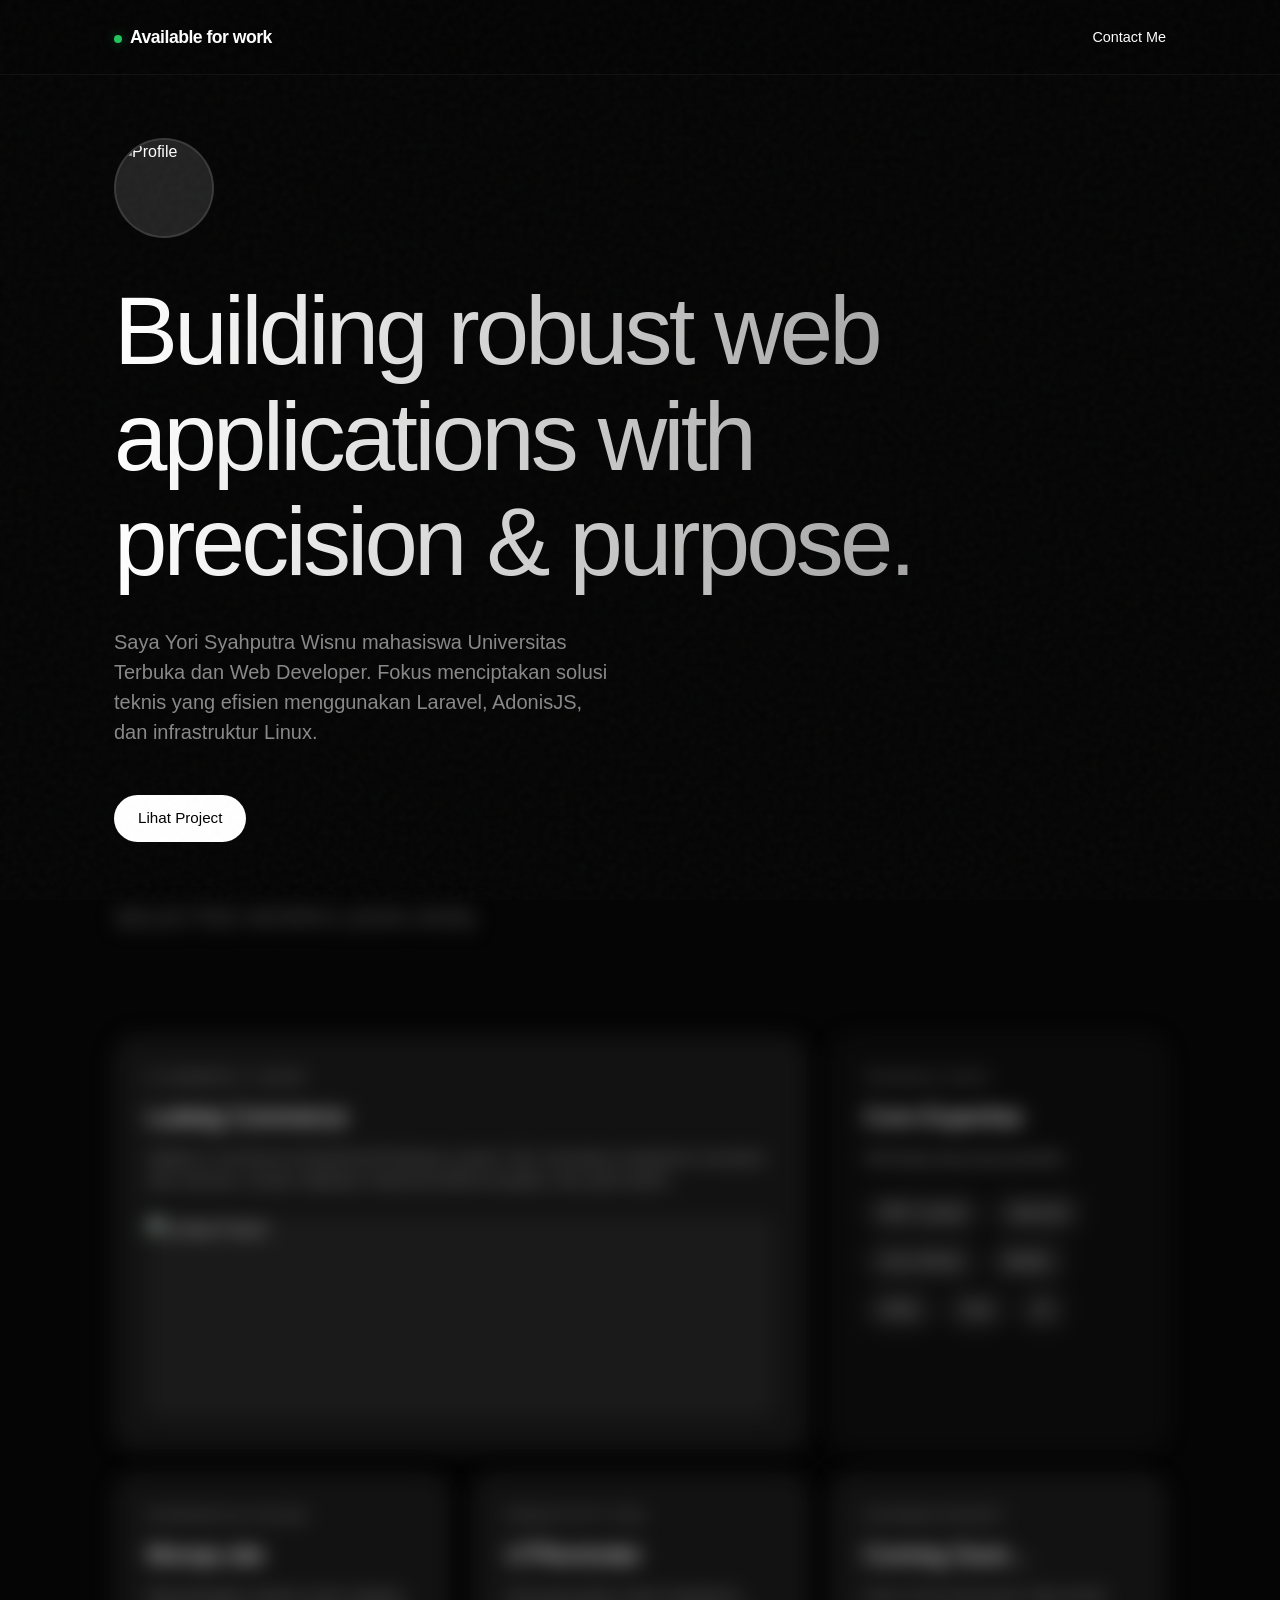
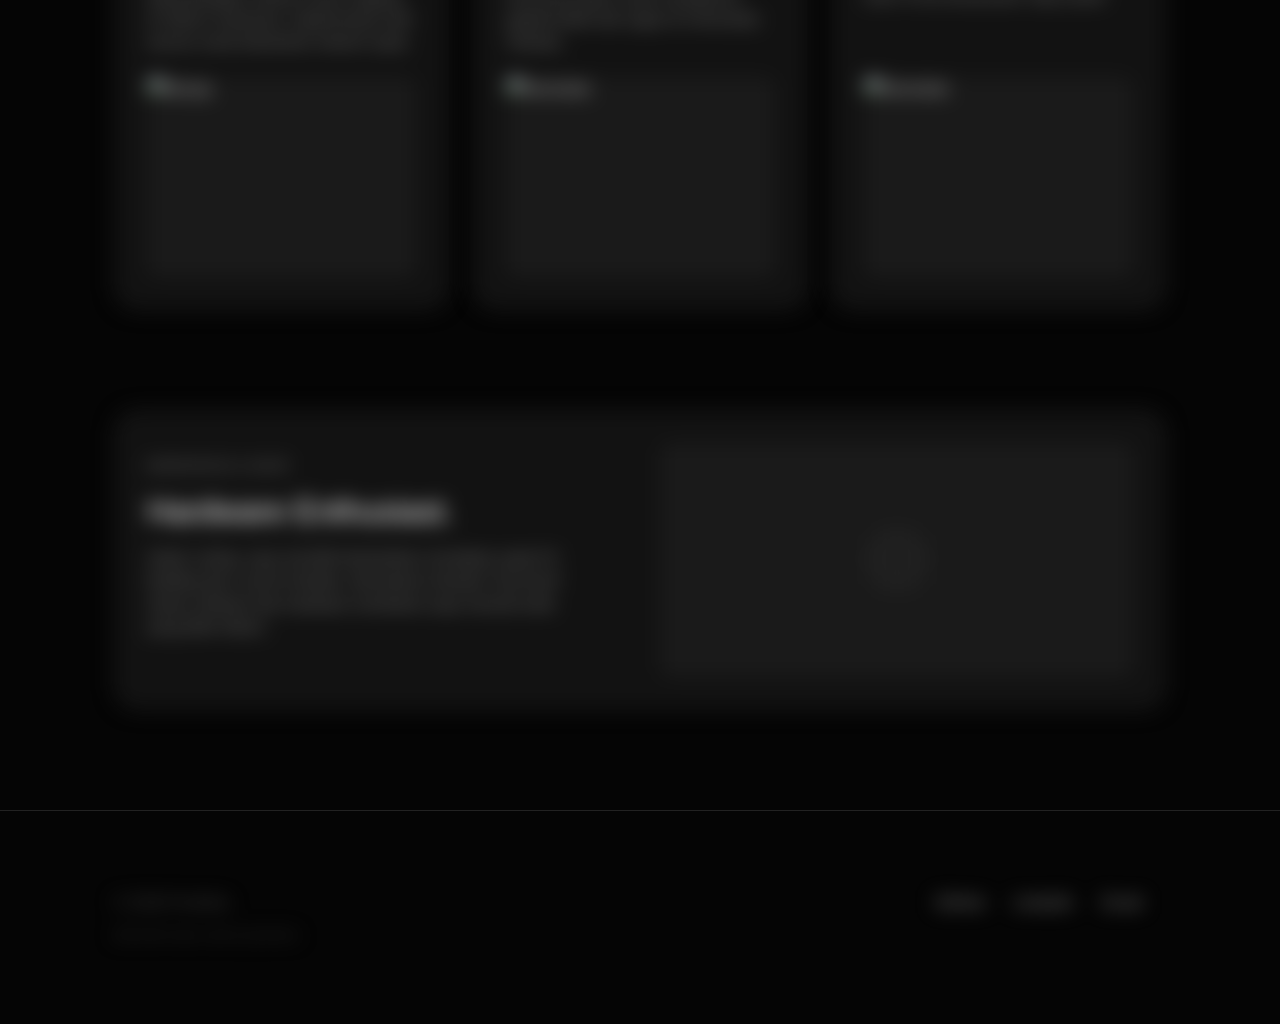
==== index.html @ 737a0b62 "V.1.0.5" ====
<!DOCTYPE html>
<html lang="id">
<head>
    <meta charset="UTF-8">
    <meta name="viewport" content="width=device-width, initial-scale=1.0">
    <title>Portfolio | Web Developer</title>
    <link rel="stylesheet" href="./css/ac.css">
    <link rel="stylesheet" href="./css/cmpn.css">
    <link rel="stylesheet" href="./css/cvr.css">
    <link rel="stylesheet" href="./css/section.css">
    <link rel="stylesheet" href="./css/utility.css">
    
</head>
<body>

    <div class="noise-overlay"></div>

    <nav>
        <div class="container nav-inner">
            <div class="logo">
                <span class="status-dot"></span>Available for work
            </div>
            <div>
                <a href="mailto:email@anda.com" style="color: #fff; text-decoration: none; font-size: 0.9rem;">Contact Me</a>
            </div>
        </div>
    </nav>

    <main class="container">

        <section class="hero">
            <div class="profile-container reveal-element">
                <div class="profile-img">
                    <img src="https://ui-avatars.com/api/?name=User&background=333&color=fff" alt="Profile">
                </div>
            </div>

            <h1 class="reveal-element" style="transition-delay: 0.1s;">
                Building robust web<br>
                applications with<br>
                precision & purpose.
            </h1>

            <p class="hero-desc reveal-element" style="transition-delay: 0.2s;">
                Saya Yori Syahputra Wisnu mahasiswa Universitas Terbuka dan Web Developer. 
                Fokus menciptakan solusi teknis yang efisien menggunakan Laravel, AdonisJS, 
                dan infrastruktur Linux.
            </p>

            <div class="reveal-element" style="transition-delay: 0.3s;">
                <a href="#projects" class="btn">Lihat Project</a>
            </div>
        </section>

        <section id="projects">
            <h2 class="reveal-element" style="margin-bottom: 40px; font-weight: 400; color: #555;">SELECTED WORKS (2025-2026)</h2>
            
            <div class="bento-grid">
                
                <div class="bento-item span-8 reveal-element">
                    <div>
                        <span class="project-tag">E-Commerce / UjiKom</span>
                        <h3 class="project-title">Ludwig Commerce</h3>
                        <p class="project-desc">
                            Aplikasi e-commerce komprehensif berbasis Laravel. 
                            Fitur mencakup manajemen inventaris stok real-time, 
                            struktur database relasional (ERD) kompleks, dan panel admin.
                        </p>
                    </div>
                    <div class="project-visual">
                        <img src="https://placehold.co/800x400/111/444?text=Ludwig+UI" alt="Ludwig Project">
                    </div>
                </div>

                <div class="bento-item span-4 reveal-element" style="background: #0a0a0a;">
                    <div>
                        <span class="project-tag">Technical Stack</span>
                        <h3 class="project-title">Core Expertise</h3>
                        <p class="project-desc">Teknologi yang saya gunakan.</p>
                        <div class="skill-list">
                            <span class="skill-pill">PHP / Laravel</span>
                            <span class="skill-pill">AdonisJS</span>
                            <span class="skill-pill">Linux Ubuntu</span>
                            <span class="skill-pill">MySQL</span>
                            <span class="skill-pill">HTML</span>
                            <span class="skill-pill">CSS</span>
                            <span class="skill-pill">JS</span>
                            
                        </div>
                    </div>
                </div>

                <div class="bento-item span-4 reveal-element">
                    <div>
                        <span class="project-tag">Internship @ Telkom</span>
                        <h3 class="project-title">Monqe.site</h3>
                        <p class="project-desc">
                            Dikembangkan selama masa magang di Telkom Indonesia. 
                            Implementasi web service untuk kebutuhan industri nyata.
                        </p>
                    </div>
                    <div class="project-visual">
                        <img src="https://placehold.co/600x400/111/444?text=Monqe+Site" alt="Monqe">
                    </div>
                </div>

                <div class="bento-item span-4 reveal-element">
                    <div>
                        <span class="project-tag">Productivity Tool</span>
                        <h3 class="project-title">UTReminder</h3>
                        <p class="project-desc">
                            Personal project untuk manajemen jadwal kuliah dan tugas 
                            di Universitas Terbuka.
                        </p>
                    </div>
                    <div class="project-visual">
                        <img src="https://placehold.co/600x400/111/444?text=UT+Reminder" alt="Reminder">
                    </div>
                </div>

                <div class="bento-item span-4 reveal-element">
                    <div>
                        <span class="project-tag">Upcoming Project</span>
                        <h3 class="project-title">Coming Soon...</h3>
                        <p class="project-desc">
                            Soon To be announced. Stay tuned!
                        </p>
                      
                    </div>
                    <div class="project-visual">
                        <img src="https://placehold.co/600x400/111/444?text=NEXT+PROJECT" alt="Reminder">
                    </div>
                </div>

            </div>
        </section>

        <section style="margin-bottom: 100px;">
            <div class="bento-grid">
                <div class="bento-item span-12 reveal-element" style="flex-direction: row; align-items: center; gap: 40px; min-height: 300px;">
                    <div style="flex: 1;">
                        <span class="project-tag">Workspace & Gear</span>
                        <h3 class="project-title" style="font-size: 2rem;">Hardware Enthusiast.</h3>
                        <p class="project-desc" style="max-width: 90%;">
                            Selain coding, saya memiliki ketertarikan mendalam pada PC Building dan Local AI Models. 
                            Memahami interaksi *low-level* antara software dan hardware membantu saya menulis kode yang lebih efisien.
                        </p>
                    </div>
                    <div style="flex: 1; height: 100%; min-height: 200px; border-radius: 12px; background: #1a1a1a; display: flex; align-items: center; justify-content: center; color: #333;">
                        <svg width="64" height="64" viewBox="0 0 24 24" fill="none" stroke="currentColor" stroke-width="1" stroke-linecap="round" stroke-linejoin="round"><rect x="4" y="4" width="16" height="16" rx="2" ry="2"></rect><rect x="9" y="9" width="6" height="6"></rect><line x1="9" y1="1" x2="9" y2="4"></line><line x1="15" y1="1" x2="15" y2="4"></line><line x1="9" y1="20" x2="9" y2="23"></line><line x1="15" y1="20" x2="15" y2="23"></line><line x1="20" y1="9" x2="23" y2="9"></line><line x1="20" y1="14" x2="23" y2="14"></line><line x1="1" y1="9" x2="4" y2="9"></line><line x1="1" y1="14" x2="4" y2="14"></line></svg>
                    </div>
                </div>
            </div>
        </section>

    </main>

    <footer>
        <div class="container footer-inner reveal-element">
            <div>
                <p style="color: #444; margin-bottom: 10px;">&copy; 2026 Portfolio.</p>
                <p style="font-size: 0.8rem; color: #333;">Built with clean code & precision.</p>
            </div>
            <div>
                <a href="#" class="footer-link">GitHub</a>
                <a href="#" class="footer-link">LinkedIn</a>
                <a href="#" class="footer-link">Email</a>
            </div>
        </div>
    </footer>

    <script src="./js/brng.js"></script>
</body>
</html>
---- css/ac.css ----
.reveal-element {
            opacity: 0;
            transform: translateY(40px) scale(0.98);
            filter: blur(10px);
            transition: opacity 1.2s var(--ease-premium), 
                        transform 1.2s var(--ease-premium), 
                        filter 1.2s var(--ease-premium);
            will-change: opacity, transform, filter;
        }

        /* State aktif: Muncul */
        .reveal-element.in-view {
            opacity: 1;
            transform: translateY(0) scale(1);
            filter: blur(0);
        }
---- css/cmpn.css ----
/* Navbar */
        nav {
            position: fixed;
            top: 0;
            width: 100%;
            padding: 24px 0;
            z-index: 100;
            background: rgba(5, 5, 5, 0.7);
            backdrop-filter: blur(12px);
            border-bottom: 1px solid rgba(255,255,255,0.05);
        }
        .nav-inner {
            display: flex;
            justify-content: space-between;
            align-items: center;
        }
        .logo {
            font-weight: 700;
            letter-spacing: -0.5px;
            font-size: 1.1rem;
        }
        .status-dot {
            display: inline-block;
            width: 8px;
            height: 8px;
            background-color: #22c55e;
            border-radius: 50%;
            margin-right: 8px;
            box-shadow: 0 0 12px rgba(34, 197, 94, 0.4);
        }

        /* Buttons */
        .btn {
            display: inline-flex;
            align-items: center;
            padding: 12px 24px;
            border-radius: 100px;
            background: #fff;
            color: #000;
            font-weight: 500;
            font-size: 0.95rem;
            text-decoration: none;
            transition: transform 0.3s var(--ease-premium);
        }
        .btn:hover {
            transform: scale(1.05);
        }
---- css/cvr.css ----
:root {
            --bg-color: #050505;
            --surface-color: #121212;
            --surface-hover: #1a1a1a;
            --text-primary: #ffffff;
            --text-secondary: #888888;
            --accent-subtle: #333333;
            --border-color: #222222;
            --font-main: 'Inter', -apple-system, BlinkMacSystemFont, 'Segoe UI', Roboto, sans-serif;
            --ease-premium: cubic-bezier(0.16, 1, 0.3, 1); /* Apple-style easing */
        }

        *, *::before, *::after {
            margin: 0;
            padding: 0;
            box-sizing: border-box;
            -webkit-font-smoothing: antialiased;
            -moz-osx-font-smoothing: grayscale;
        }

        html {
            scroll-behavior: smooth;
        }

        body {
            background-color: var(--bg-color);
            color: var(--text-primary);
            font-family: var(--font-main);
            overflow-x: hidden;
            line-height: 1.5;
        }
---- css/section.css ----
/* HERO SECTION */
        .hero {
            min-height: 100vh;
            display: flex;
            flex-direction: column;
            justify-content: center;
            padding-top: 80px;
        }

        .profile-container {
            margin-bottom: 40px;
        }
        
        .profile-img {
            width: 100px;
            height: 100px;
            border-radius: 50%; /* Lingkaran sempurna */
            background-color: #222;
            overflow: hidden;
            border: 2px solid rgba(255,255,255,0.1);
            position: relative;
        }
        
        .profile-img img {
            width: 100%;
            height: 100%;
            object-fit: cover;
            filter: grayscale(100%); /* Hitam putih biar elegan */
            transition: 0.5s;
        }
        .profile-img:hover img {
            filter: grayscale(0%);
            transform: scale(1.1);
        }

        h1 {
            font-size: clamp(3rem, 8vw, 6rem); /* Responsive font besar */
            font-weight: 500;
            letter-spacing: -0.04em;
            line-height: 1.1;
            margin-bottom: 32px;
            background: linear-gradient(to right, #fff, #888);
            -webkit-background-clip: text;
            -webkit-text-fill-color: transparent;
        }

        .hero-desc {
            font-size: 1.25rem;
            color: var(--text-secondary);
            max-width: 500px;
            margin-bottom: 48px;
        }

        /* BENTO GRID LAYOUT FOR PROJECTS & SKILLS */
        .bento-grid {
            display: grid;
            grid-template-columns: repeat(12, 1fr); /* 12 Column grid */
            gap: 24px;
            margin: 100px 0;
        }

        .bento-item {
            background-color: var(--surface-color);
            border: 1px solid var(--border-color);
            border-radius: 24px;
            padding: 32px;
            position: relative;
            overflow: hidden;
            transition: border-color 0.3s, transform 0.3s;
            display: flex;
            flex-direction: column;
            justify-content: space-between;
        }

        .bento-item:hover {
            border-color: #444;
            background-color: var(--surface-hover);
        }

        /* Span classes to make grid irregular/interesting */
        .span-12 { grid-column: span 12; }
        .span-8 { grid-column: span 8; }
        .span-6 { grid-column: span 6; }
        .span-4 { grid-column: span 4; }

        @media (max-width: 768px) {
            .span-8, .span-6, .span-4 { grid-column: span 12; }
        }

        /* Project Specific Styles */
        .project-tag {
            font-size: 0.75rem;
            text-transform: uppercase;
            letter-spacing: 1px;
            color: var(--text-secondary);
            margin-bottom: 12px;
            display: block;
        }

        .project-title {
            font-size: 1.5rem;
            font-weight: 500;
            margin-bottom: 12px;
            color: #fff;
        }

        .project-desc {
            font-size: 0.95rem;
            color: var(--text-secondary);
            margin-bottom: 24px;
        }

        .project-visual {
            width: 100%;
            height: 200px;
            background: #1a1a1a;
            border-radius: 12px;
            margin-top: auto;
            overflow: hidden;
            position: relative;
        }

        .project-visual img {
            width: 100%;
            height: 100%;
            object-fit: cover;
            opacity: 0.7;
            transition: transform 0.7s var(--ease-premium);
        }
        .bento-item:hover .project-visual img {
            transform: scale(1.05);
            opacity: 1;
        }

        /* Skills List within Bento */
        .skill-list {
            display: flex;
            flex-wrap: wrap;
            gap: 10px;
            margin-top: 20px;
        }
        .skill-pill {
            padding: 8px 16px;
            border-radius: 50px;
            background: rgba(255,255,255,0.05);
            border: 1px solid rgba(255,255,255,0.1);
            font-size: 0.85rem;
            color: #ccc;
        }

        /* FOOTER */
        footer {
            padding: 80px 0;
            border-top: 1px solid var(--border-color);
            margin-top: 80px;
        }
        .footer-inner {
            display: flex;
            justify-content: space-between;
            align-items: flex-start;
        }
        .footer-link {
            color: var(--text-secondary);
            text-decoration: none;
            margin-right: 24px;
            transition: color 0.2s;
        }
        .footer-link:hover { color: #fff; }
---- css/utility.css ----
.noise-overlay {
            position: fixed;
            top: 0; left: 0; width: 100%; height: 100%;
            pointer-events: none;
            z-index: 9999;
            opacity: 0.03;
            background-image: url("data:image/svg+xml,%3Csvg viewBox='0 0 200 200' xmlns='http://www.w3.org/2000/svg'%3E%3Cfilter id='noiseFilter'%3E%3CfeTurbulence type='fractalNoise' baseFrequency='0.65' numOctaves='3' stitchTiles='stitch'/%3E%3C/filter%3E%3Crect width='100%25' height='100%25' filter='url(%23noiseFilter)'/%3E%3C/svg%3E");
        }

        .container {
            max-width: 1100px;
            margin: 0 auto;
            padding: 0 24px;
        }
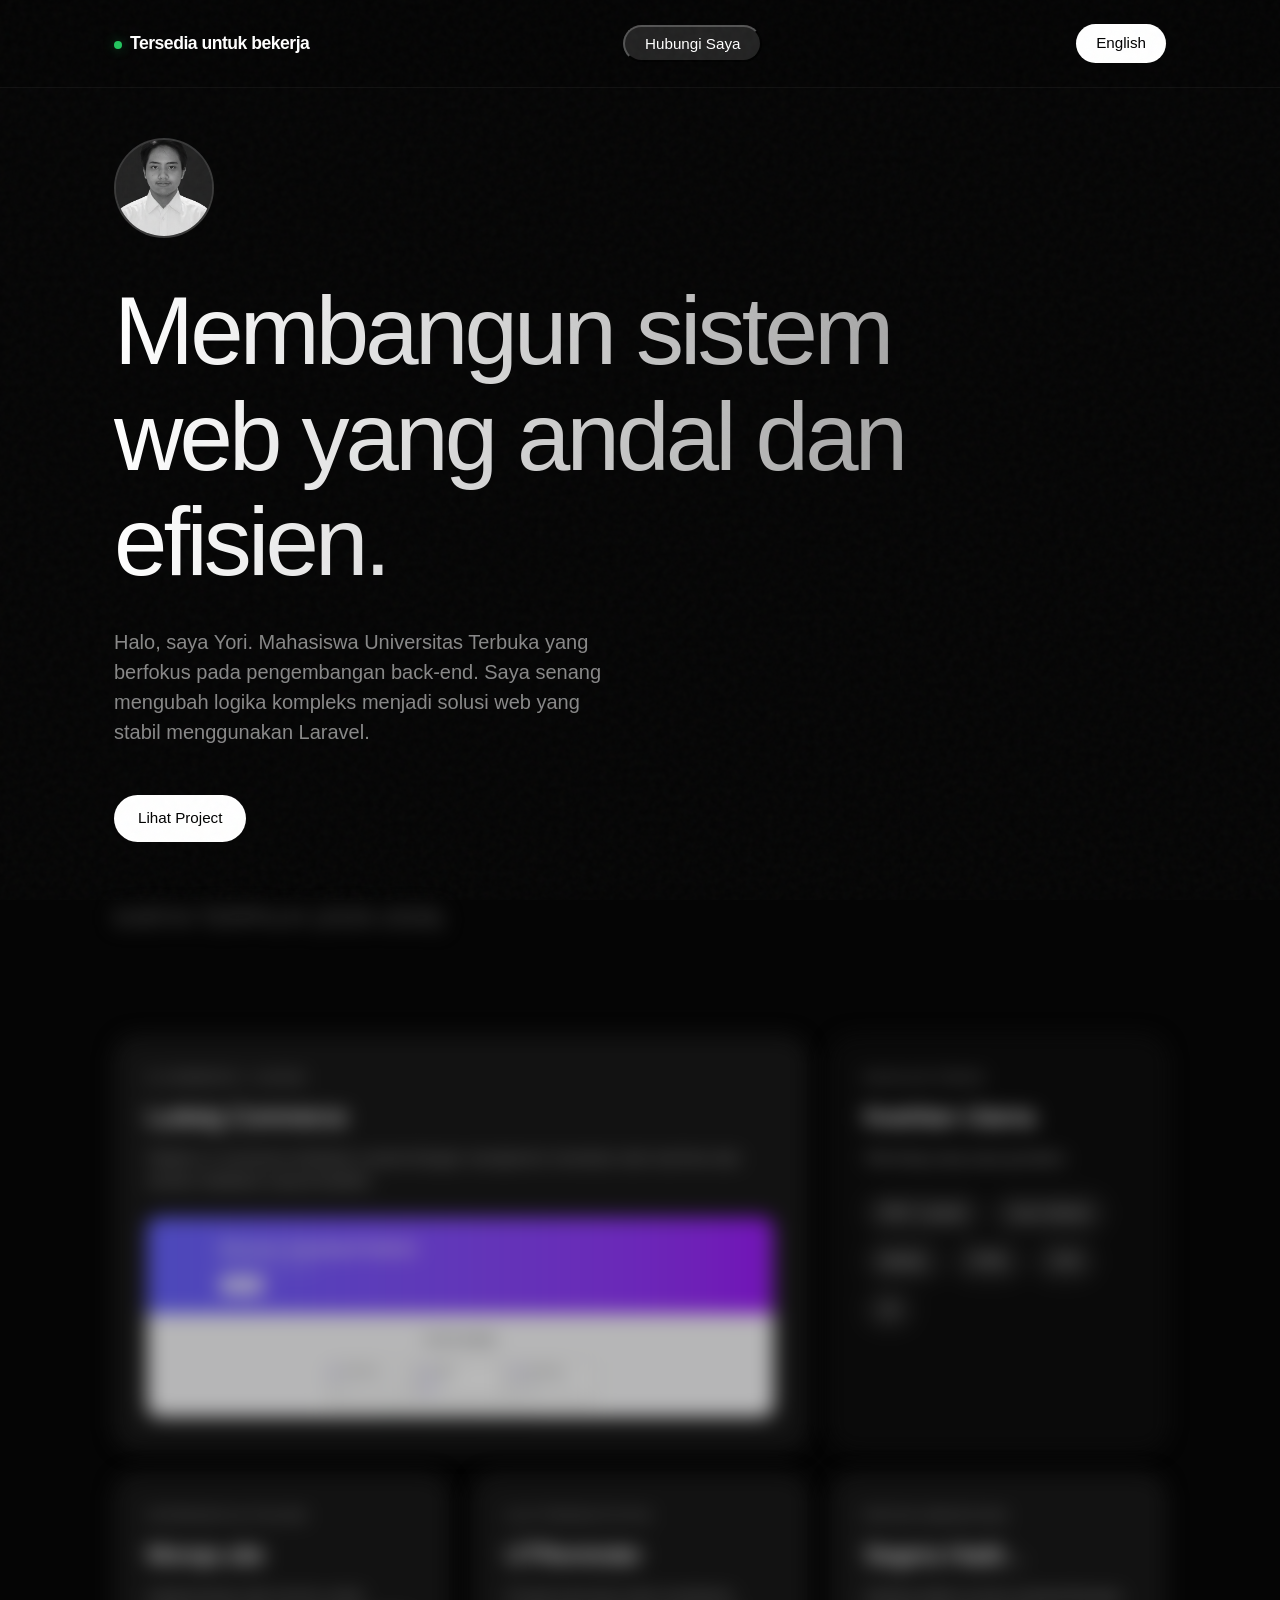
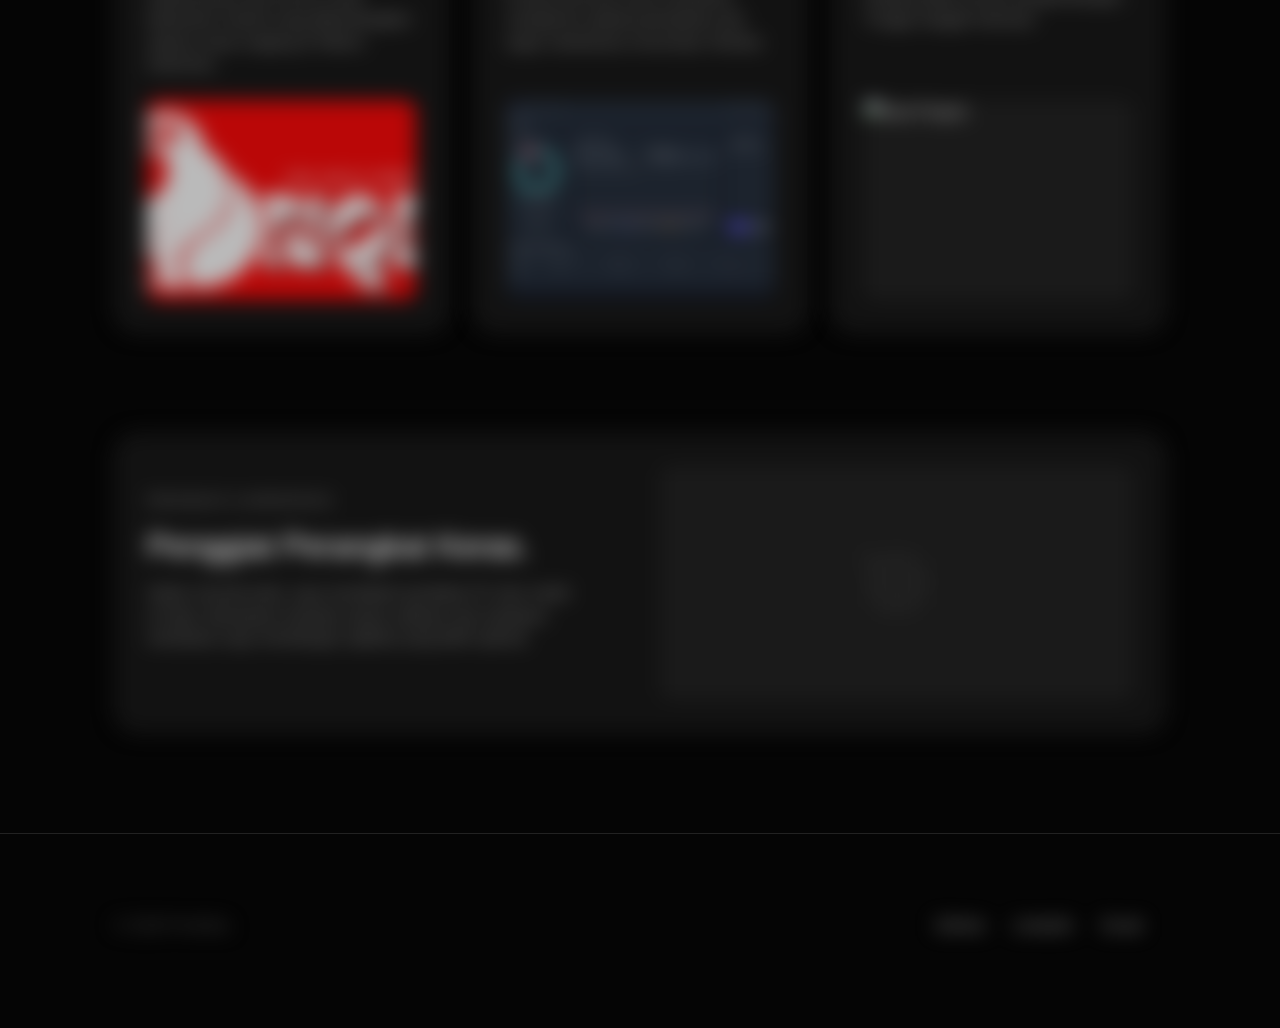
==== commit ac6c32ba: "v.2.0" ====
--- a/index.html
+++ b/index.html
@@ -3,13 +3,13 @@
 <head>
     <meta charset="UTF-8">
     <meta name="viewport" content="width=device-width, initial-scale=1.0">
-    <title>Portfolio | Web Developer</title>
+    <title>Yori Syahputra | Back-End Developer Portfolio</title>
     <link rel="stylesheet" href="./css/ac.css">
+
     <link rel="stylesheet" href="./css/cmpn.css">
     <link rel="stylesheet" href="./css/cvr.css">
     <link rel="stylesheet" href="./css/section.css">
     <link rel="stylesheet" href="./css/utility.css">
-    
 </head>
 <body>
 
@@ -17,11 +17,18 @@
 
     <nav>
         <div class="container nav-inner">
-            <div class="logo">
-                <span class="status-dot"></span>Available for work
+            <div class="logo" data-id="<span class='status-dot'></span>Tersedia untuk bekerja" data-en="<span class='status-dot'></span>Available for work">
+                <span class="status-dot"></span>Tersedia untuk bekerja
             </div>
-            <div>
-                <a href="mailto:email@anda.com" style="color: #fff; text-decoration: none; font-size: 0.9rem;">Contact Me</a>
+            <div class="contact-wrapper">
+                <button class="btn-3" data-id="Hubungi Saya" data-en="Contact Me" onclick="toggleContactMenu()">Hubungi Saya</button>
+                <div id="contactMenu" class="contact-menu">
+                    <a href="https://wa.me/62882001371542" target="_blank">Whatsapp</a>
+                    <a href="mailto:yorisyahputra011@gmail.com">Email</a>
+                </div>
+            </div>
+                <!-- href="mailto:yorisyahputra011@gmail.com" -->
+                <a id="toggleBtn" class="btn-2">English</a>
             </div>
         </div>
     </nav>
@@ -31,29 +38,29 @@
         <section class="hero">
             <div class="profile-container reveal-element">
                 <div class="profile-img">
-                    <img src="https://ui-avatars.com/api/?name=User&background=333&color=fff" alt="Profile">
+                    <img src="public/profile.jpg" alt="Yori Syahputra">
                 </div>
             </div>
 
-            <h1 class="reveal-element" style="transition-delay: 0.1s;">
-                Building robust web<br>
-                applications with<br>
-                precision & purpose.
+            <h1 class="reveal-element" style="transition-delay: 0.1s;" 
+                data-id="Membangun sistem <br> web yang andal dan <br> efisien."
+                data-en="Building reliable <br> and efficient <br> web systems.">
+                Membangun sistem <br> web yang andal dan <br> efisien.
             </h1>
 
-            <p class="hero-desc reveal-element" style="transition-delay: 0.2s;">
-                Saya Yori Syahputra Wisnu mahasiswa Universitas Terbuka dan Web Developer. 
-                Fokus menciptakan solusi teknis yang efisien menggunakan Laravel, AdonisJS, 
-                dan infrastruktur Linux.
+            <p class="hero-desc reveal-element" style="transition-delay: 0.2s;"
+               data-id="Halo, saya Yori. Mahasiswa Universitas Terbuka yang berfokus pada pengembangan back-end. Saya senang mengubah logika kompleks menjadi solusi web yang stabil menggunakan Laravel."
+               data-en="Hi, I'm Yori. An IT student at Universitas Terbuka focusing on back-end development. I enjoy turning complex logic into stable web solutions using Laravel.">
+                Halo, saya Yori. Mahasiswa Universitas Terbuka yang berfokus pada pengembangan back-end. Saya senang mengubah logika kompleks menjadi solusi web yang stabil menggunakan Laravel.
             </p>
 
             <div class="reveal-element" style="transition-delay: 0.3s;">
-                <a href="#projects" class="btn">Lihat Project</a>
+                <a href="#projects" class="btn" data-id="Lihat Project" data-en="View Projects">Lihat Project</a>
             </div>
         </section>
 
         <section id="projects">
-            <h2 class="reveal-element" style="margin-bottom: 40px; font-weight: 400; color: #555;">SELECTED WORKS (2025-2026)</h2>
+            <h2 class="reveal-element" style="margin-bottom: 40px; font-weight: 400; color: #555;" data-id="KARYA TERPILIH (2025-2026)" data-en="SELECTED WORKS (2025-2026)">KARYA TERPILIH (2025-2026)</h2>
             
             <div class="bento-grid">
                 
@@ -61,31 +68,29 @@
                     <div>
                         <span class="project-tag">E-Commerce / UjiKom</span>
                         <h3 class="project-title">Ludwig Commerce</h3>
-                        <p class="project-desc">
-                            Aplikasi e-commerce komprehensif berbasis Laravel. 
-                            Fitur mencakup manajemen inventaris stok real-time, 
-                            struktur database relasional (ERD) kompleks, dan panel admin.
+                        <p class="project-desc" 
+                           data-id="Platform e-commerce berbasis Laravel dengan manajemen inventaris stok real-time dan struktur database yang kompleks."
+                           data-en="A Laravel-based e-commerce platform featuring real-time inventory management and a complex database structure.">
+                            Platform e-commerce berbasis Laravel dengan manajemen inventaris stok real-time dan struktur database yang kompleks.
                         </p>
                     </div>
                     <div class="project-visual">
-                        <img src="https://placehold.co/800x400/111/444?text=Ludwig+UI" alt="Ludwig Project">
+                        <img src="public/ludwig.png" alt="Ludwig Project">
                     </div>
                 </div>
 
                 <div class="bento-item span-4 reveal-element" style="background: #0a0a0a;">
                     <div>
-                        <span class="project-tag">Technical Stack</span>
-                        <h3 class="project-title">Core Expertise</h3>
-                        <p class="project-desc">Teknologi yang saya gunakan.</p>
+                        <span class="project-tag" data-id="KEAHLIAN TEKNIS" data-en="TECHNICAL STACK">KEAHLIAN TEKNIS</span>
+                        <h3 class="project-title" data-id="Keahlian Utama" data-en="Core Expertise">Keahlian Utama</h3>
+                        <p class="project-desc" data-id="Teknologi yang saya gunakan." data-en="Technologies I use.">Teknologi yang saya gunakan.</p>
                         <div class="skill-list">
                             <span class="skill-pill">PHP / Laravel</span>
-                            <span class="skill-pill">AdonisJS</span>
                             <span class="skill-pill">Linux Ubuntu</span>
                             <span class="skill-pill">MySQL</span>
                             <span class="skill-pill">HTML</span>
                             <span class="skill-pill">CSS</span>
                             <span class="skill-pill">JS</span>
-                            
                         </div>
                     </div>
                 </div>
@@ -94,41 +99,42 @@
                     <div>
                         <span class="project-tag">Internship @ Telkom</span>
                         <h3 class="project-title">Monqe.site</h3>
-                        <p class="project-desc">
-                            Dikembangkan selama masa magang di Telkom Indonesia. 
-                            Implementasi web service untuk kebutuhan industri nyata.
+                        <p class="project-desc" 
+                           data-id="Implementasi web service untuk kebutuhan industri yang dikembangkan selama masa magang di Telkom Indonesia."
+                           data-en="Implementation of industrial-grade web services developed during my internship at Telkom Indonesia.">
+                            Implementasi web service untuk kebutuhan industri yang dikembangkan selama masa magang di Telkom Indonesia.
                         </p>
                     </div>
                     <div class="project-visual">
-                        <img src="https://placehold.co/600x400/111/444?text=Monqe+Site" alt="Monqe">
+                        <img src="public/monqre.png" alt="Monqe">
                     </div>
                 </div>
 
                 <div class="bento-item span-4 reveal-element">
                     <div>
-                        <span class="project-tag">Productivity Tool</span>
+                        <span class="project-tag" data-id="ALAT PRODUKTIVITAS" data-en="PRODUCTIVITY TOOL">ALAT PRODUKTIVITAS</span>
                         <h3 class="project-title">UTReminder</h3>
-                        <p class="project-desc">
-                            Personal project untuk manajemen jadwal kuliah dan tugas 
-                            di Universitas Terbuka.
+                        <p class="project-desc" 
+                           data-id="Proyek personal untuk membantu manajemen jadwal perkuliahan dan tugas mahasiswa Universitas Terbuka."
+                           data-en="A personal project designed to manage course schedules and assignments for Universitas Terbuka students.">
+                            Proyek personal untuk membantu manajemen jadwal perkuliahan dan tugas mahasiswa Universitas Terbuka.
                         </p>
                     </div>
                     <div class="project-visual">
-                        <img src="https://placehold.co/600x400/111/444?text=UT+Reminder" alt="Reminder">
+                        <img src="public/UTReminder.png" alt="Reminder">
                     </div>
                 </div>
 
                 <div class="bento-item span-4 reveal-element">
                     <div>
-                        <span class="project-tag">Upcoming Project</span>
-                        <h3 class="project-title">Coming Soon...</h3>
-                        <p class="project-desc">
-                            Soon To be announced. Stay tuned!
+                        <span class="project-tag" data-id="PROYEK MENDATANG" data-en="UPCOMING PROJECT">PROYEK MENDATANG</span>
+                        <h3 class="project-title" data-id="Segera Hadir..." data-en="Coming Soon...">Segera Hadir...</h3>
+                        <p class="project-desc" data-id="Sedang dalam proses pengembangan. Tunggu tanggal mainnya!" data-en="Currently in development. Stay tuned for updates!">
+                            Sedang dalam proses pengembangan. Tunggu tanggal mainnya!
                         </p>
-                      
                     </div>
                     <div class="project-visual">
-                        <img src="https://placehold.co/600x400/111/444?text=NEXT+PROJECT" alt="Reminder">
+                        <img src="https://placehold.co/600x400/111/444?text=NEXT+PROJECT" alt="Next Project">
                     </div>
                 </div>
 
@@ -139,15 +145,16 @@
             <div class="bento-grid">
                 <div class="bento-item span-12 reveal-element" style="flex-direction: row; align-items: center; gap: 40px; min-height: 300px;">
                     <div style="flex: 1;">
-                        <span class="project-tag">Workspace & Gear</span>
-                        <h3 class="project-title" style="font-size: 2rem;">Hardware Enthusiast.</h3>
-                        <p class="project-desc" style="max-width: 90%;">
-                            Selain coding, saya memiliki ketertarikan mendalam pada PC Building dan Local AI Models. 
-                            Memahami interaksi *low-level* antara software dan hardware membantu saya menulis kode yang lebih efisien.
+                        <span class="project-tag" data-id="PERANGKAT & WORKSPACE" data-en="WORKSPACE & GEAR">PERANGKAT & WORKSPACE</span>
+                        <h3 class="project-title" style="font-size: 2rem;" data-id="Penggiat Perangkat Keras." data-en="Hardware Enthusiast.">Penggiat Perangkat Keras.</h3>
+                        <p class="project-desc" style="max-width: 90%;"
+                           data-id="Selain menulis kode, saya mendalami perakitan PC dan model AI lokal. Memahami interaksi antara software dan hardware membantu saya membangun aplikasi yang lebih optimal."
+                           data-en="Beyond coding, I delve into PC building and local AI models. Understanding how software interacts with hardware allows me to build more optimized applications.">
+                            Selain menulis kode, saya mendalami perakitan PC dan model AI lokal. Memahami interaksi antara software dan hardware membantu saya membangun aplikasi yang lebih optimal.
                         </p>
                     </div>
                     <div style="flex: 1; height: 100%; min-height: 200px; border-radius: 12px; background: #1a1a1a; display: flex; align-items: center; justify-content: center; color: #333;">
-                        <svg width="64" height="64" viewBox="0 0 24 24" fill="none" stroke="currentColor" stroke-width="1" stroke-linecap="round" stroke-linejoin="round"><rect x="4" y="4" width="16" height="16" rx="2" ry="2"></rect><rect x="9" y="9" width="6" height="6"></rect><line x1="9" y1="1" x2="9" y2="4"></line><line x1="15" y1="1" x2="15" y2="4"></line><line x1="9" y1="20" x2="9" y2="23"></line><line x1="15" y1="20" x2="15" y2="23"></line><line x1="20" y1="9" x2="23" y2="9"></line><line x1="20" y1="14" x2="23" y2="14"></line><line x1="1" y1="9" x2="4" y2="9"></line><line x1="1" y1="14" x2="4" y2="14"></line></svg>
+                        <svg width="64" height="64" viewBox="0 0 24 24" fill="none" stroke="currentColor" stroke-width="1" stroke-linecap="round" stroke-linejoin="round"><rect x="4" y="4" width="16" height="16" rx="2" ry="2"></rect><rect x="9" y="9" width="6" height="6"></rect><line x1="9" y1="1" x2="9" y2="4"></line><line x1="15" y1="1" x2="15" y2="4"></line><line x1="9" y1="20" x2="9" y2="23"></line><line x1="15" y1="20" x2="15" y2="23"></line><line x1="20" y1="9" x2="23" y2="9"></line><line x1="20" y1="14" x2="23" y2="14"></line><line x1="1 x1="9" x2="4" y2="9"></line><line x1="1" y1="14" x2="4" y2="14"></line></svg>
                     </div>
                 </div>
             </div>
@@ -159,12 +166,11 @@
         <div class="container footer-inner reveal-element">
             <div>
                 <p style="color: #444; margin-bottom: 10px;">&copy; 2026 Portfolio.</p>
-                <p style="font-size: 0.8rem; color: #333;">Built with clean code & precision.</p>
             </div>
             <div>
-                <a href="#" class="footer-link">GitHub</a>
-                <a href="#" class="footer-link">LinkedIn</a>
-                <a href="#" class="footer-link">Email</a>
+                <a href="https://github.com/YoriSyahputra" class="footer-link">GitHub</a>
+                <a href="https://www.linkedin.com/in/yori-syahputra-00a9472b0/" class="footer-link">LinkedIn</a>
+                <a href="mailto:yorisyahputra011@gmail.com" class="footer-link">Email</a>
             </div>
         </div>
     </footer>
--- a/css/cmpn.css
+++ b/css/cmpn.css
@@ -45,3 +45,90 @@
         .btn:hover {
             transform: scale(1.05);
         }
+        .btn-2 {
+            display: inline-flex;
+            align-items: center;
+            padding: 8px 20px;
+            border-radius: 100px;
+            background: #fff;
+            color: #000;
+            font-weight: 500;
+            font-size: 0.95rem;
+            text-decoration: none;
+            transition: transform 0.3s var(--ease-premium);
+        }
+        .btn-2:hover {
+            transform: scale(1.05);
+        }
+        .btn-3 {
+            display: inline-flex;
+            align-items: center;
+            padding: 8px 20px;
+            border-radius: 100px;
+            background: #222;
+            color: #ffffff;
+            font-weight: 500;
+            font-size: 0.95rem;
+            text-decoration: none;
+            transition: transform 0.3s var(--ease-premium);
+        }
+        .btn-3:hover {
+            transform: scale(1.01);
+        }
+        .contact-wrapper {
+            position: relative;
+            display: inline-block;
+        }
+        .contact-menu {
+            display: block;
+            visibility: hidden;
+            opacity: 0;
+
+            position: absolute;
+            top: 100%;
+            right: 0;
+            margin-top: 10px;
+            background-color: white;
+            box-shadow: 0px 8px 16px rgba(0,0,0,0.2);
+            border-radius: 8px;
+            min-width: 150px;
+            z-index: 1000;
+
+            transform: translateY(-10px);
+            transition: all 0.3s cubic-bezier(0.4,0,0.2,1);
+            pointer-events: none;
+
+
+        }
+
+        .contact-menu.show {
+            visibility: visible;
+            opacity: 1;
+            transform: translateY(0);
+            pointer-events: auto;
+        }
+        .contact-menu a {
+            color: black;
+            padding: 12px 16px;
+            text-decoration: none;
+            display: block;
+        }
+
+        .contact-menu a:hover {
+            background-color: #f1f1f1;
+        }
+
+        .contact-menu a:first-child:hover {
+            border-radius: 12px 12px 0 0;
+        }
+
+        .contact-menu a:last-child:hover {
+            border-radius: 0 0 12px 12px;
+        }
+
+        .contact-menu a:hover {
+            background-color: #f1f1f1; /* Warna hover kamu */
+        }
+        .show {
+            display: block; 
+        }
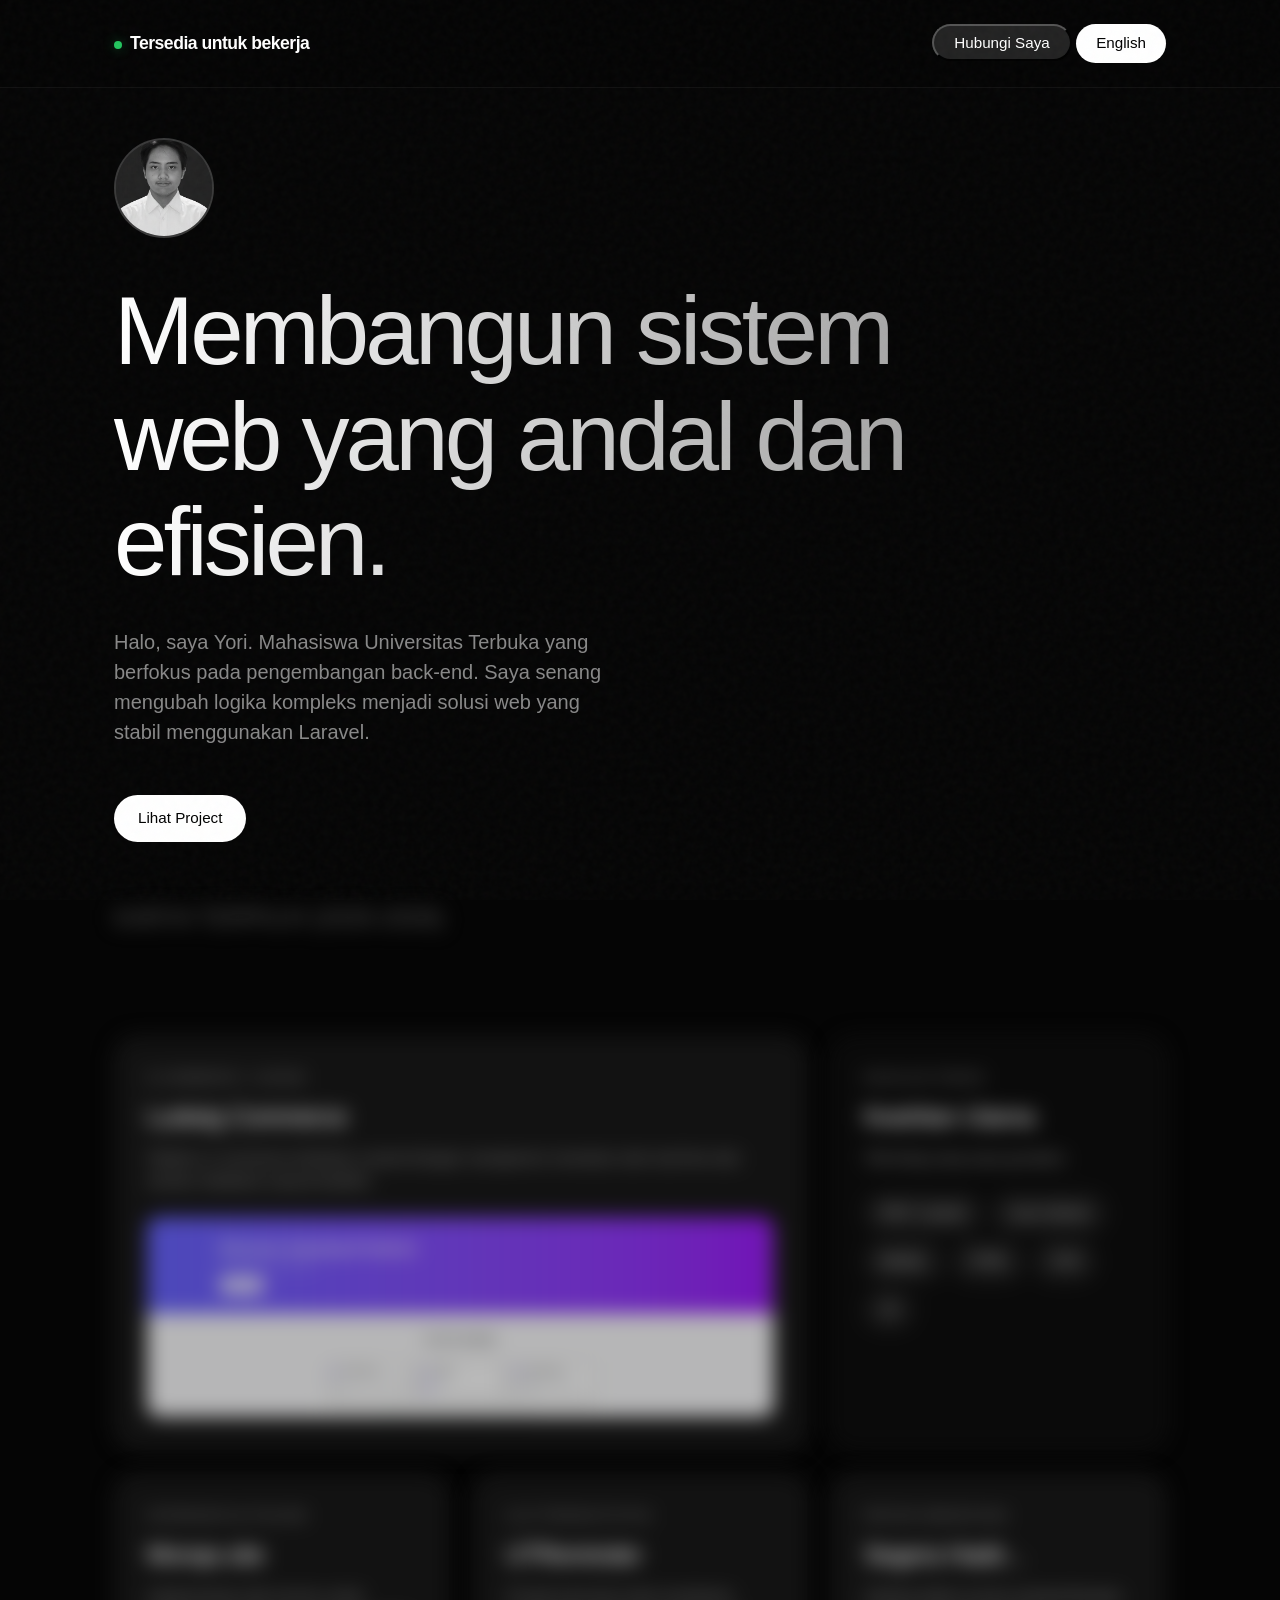
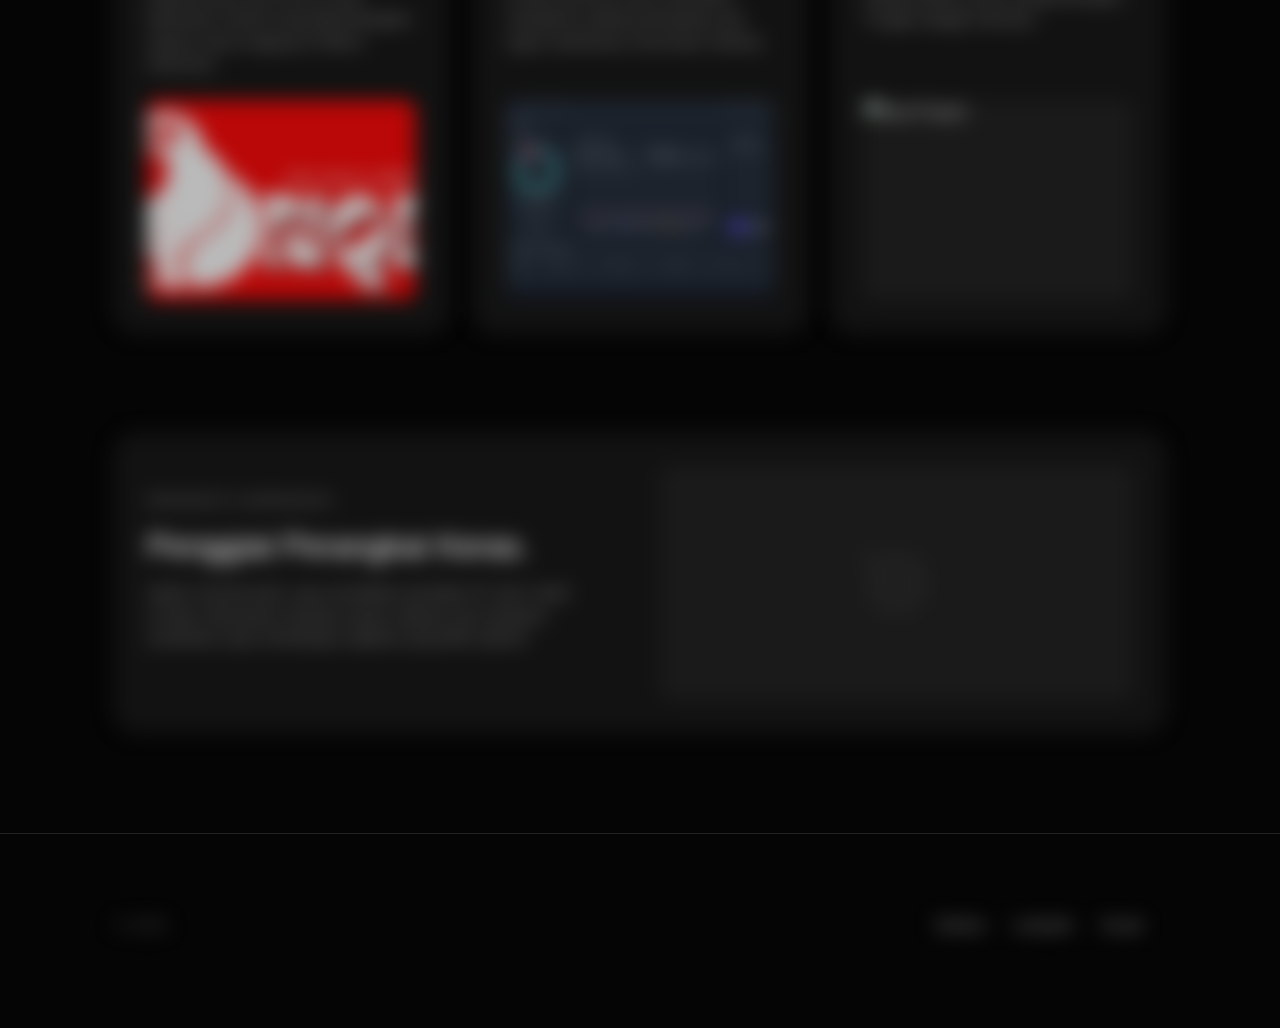
==== commit ac6526ce: "v.2.0.1" ====
--- a/index.html
+++ b/index.html
@@ -20,14 +20,16 @@
             <div class="logo" data-id="<span class='status-dot'></span>Tersedia untuk bekerja" data-en="<span class='status-dot'></span>Available for work">
                 <span class="status-dot"></span>Tersedia untuk bekerja
             </div>
-            <div class="contact-wrapper">
-                <button class="btn-3" data-id="Hubungi Saya" data-en="Contact Me" onclick="toggleContactMenu()">Hubungi Saya</button>
-                <div id="contactMenu" class="contact-menu">
-                    <a href="https://wa.me/62882001371542" target="_blank">Whatsapp</a>
-                    <a href="mailto:yorisyahputra011@gmail.com">Email</a>
+
+            <div class="nav-actions">
+                <div class="contact-wrapper">
+                    <button class="btn-3" data-id="Hubungi Saya" data-en="Contact Me" onclick="toggleContactMenu()">Hubungi Saya</button>
+                    <div id="contactMenu" class="contact-menu">
+                        <a href="https://wa.me/62882001371542" target="_blank">Whatsapp</a>
+                        <a href="mailto:yorisyahputra011@gmail.com">Email</a>
+                    </div>
                 </div>
-            </div>
-                <!-- href="mailto:yorisyahputra011@gmail.com" -->
+                
                 <a id="toggleBtn" class="btn-2">English</a>
             </div>
         </div>
@@ -165,7 +167,7 @@
     <footer>
         <div class="container footer-inner reveal-element">
             <div>
-                <p style="color: #444; margin-bottom: 10px;">&copy; 2026 Portfolio.</p>
+                <p style="color: #444; margin-bottom: 10px;">&copy; 2026.</p>
             </div>
             <div>
                 <a href="https://github.com/YoriSyahputra" class="footer-link">GitHub</a>
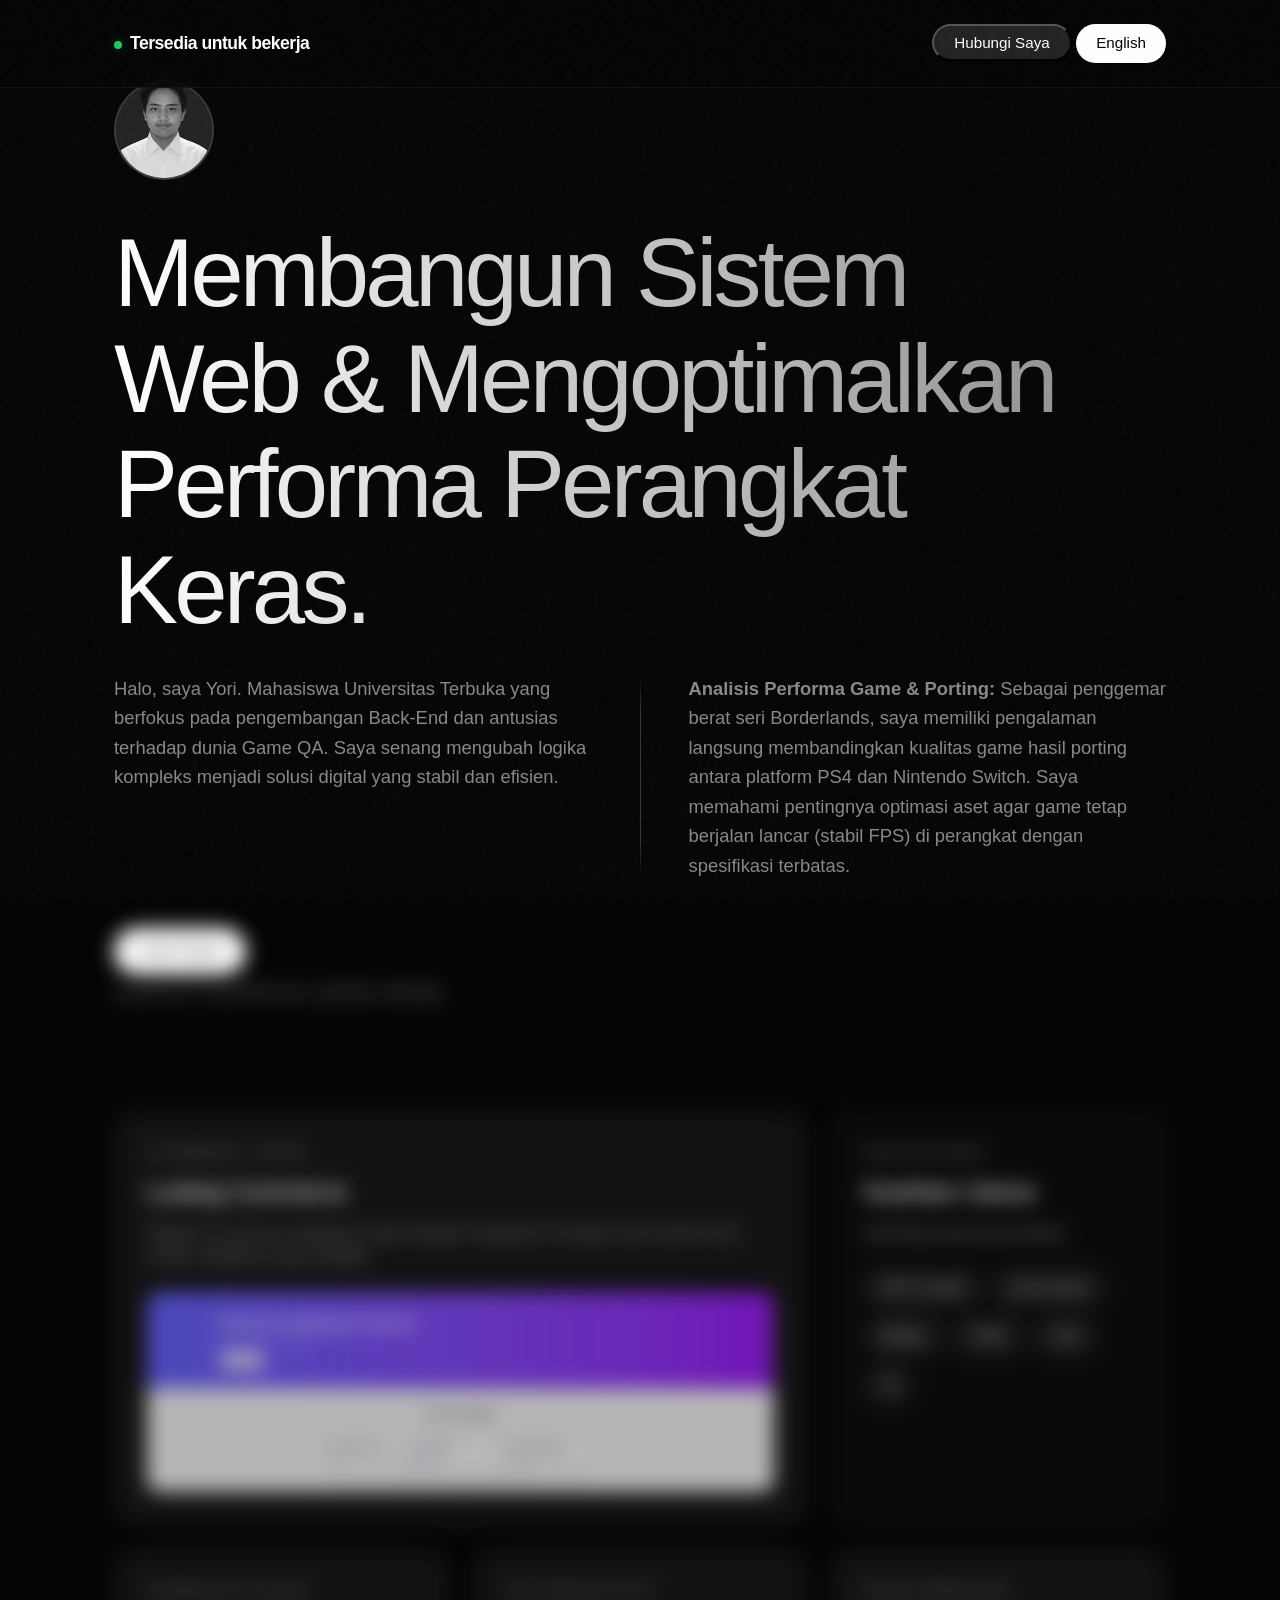
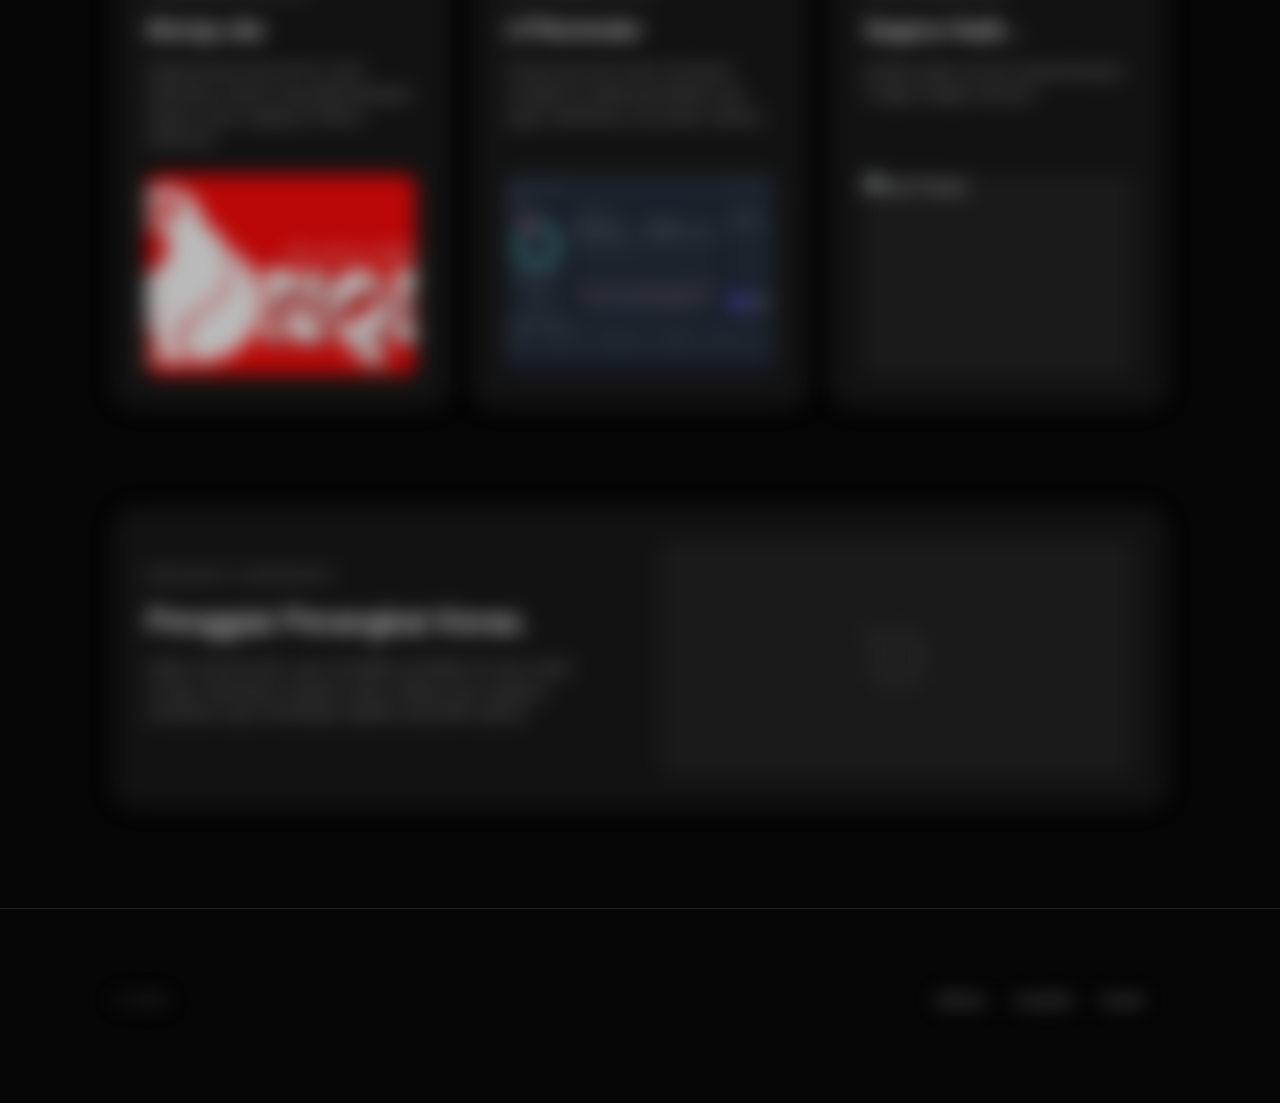
==== commit 176e017e: "V.2.0.2" ====
--- a/index.html
+++ b/index.html
@@ -45,16 +45,30 @@
             </div>
 
             <h1 class="reveal-element" style="transition-delay: 0.1s;" 
-                data-id="Membangun sistem <br> web yang andal dan <br> efisien."
-                data-en="Building reliable <br> and efficient <br> web systems.">
-                Membangun sistem <br> web yang andal dan <br> efisien.
+                data-id="Membangun sistem <br> Web & Mengoptimalkan <br> Performa Perangkat Keras."
+                data-en="Building Web Systems <br> & Optimizing Hardware <br> Performance.">
+                Membangun Sistem <br> Web & Mengoptimalkan <br> Performa Perangkat Keras.
             </h1>
 
-            <p class="hero-desc reveal-element" style="transition-delay: 0.2s;"
-               data-id="Halo, saya Yori. Mahasiswa Universitas Terbuka yang berfokus pada pengembangan back-end. Saya senang mengubah logika kompleks menjadi solusi web yang stabil menggunakan Laravel."
-               data-en="Hi, I'm Yori. An IT student at Universitas Terbuka focusing on back-end development. I enjoy turning complex logic into stable web solutions using Laravel.">
-                Halo, saya Yori. Mahasiswa Universitas Terbuka yang berfokus pada pengembangan back-end. Saya senang mengubah logika kompleks menjadi solusi web yang stabil menggunakan Laravel.
-            </p>
+            <div class="hero-content-wrapper reveal-element" style="transition-delay: 0.2s;">
+                <div class="hero-column">
+                    <p class="hero-desc"
+                    data-id="Halo, saya Yori. Mahasiswa Universitas Terbuka yang berfokus pada pengembangan Back-End dan antusias terhadap dunia Game QA. Saya senang mengubah logika kompleks menjadi solusi digital yang stabil dan efisien."
+                    data-en="Hi, I'm Yori. A Computer Science student at Universitas Terbuka focusing on Back-End development and Game QA. I enjoy turning complex logic into stable, efficient digital solutions.">
+                        Halo, saya Yori. Mahasiswa Universitas Terbuka yang berfokus pada pengembangan Back-End dan antusias terhadap dunia Game QA. Saya senang mengubah logika kompleks menjadi solusi digital yang stabil dan efisien.
+                    </p>
+                </div>
+
+                <div class="vertical-divider"></div>
+
+                <div class="hero-column">
+                    <p class="hero-desc"
+                    data-id="<strong>Analisis Performa Game & Porting:</strong> Sebagai penggemar berat seri Borderlands, saya memiliki pengalaman langsung membandingkan kualitas game hasil porting antara platform PS4 dan Nintendo Switch. Saya memahami pentingnya optimasi aset agar game tetap berjalan lancar (stabil FPS) di perangkat dengan spesifikasi terbatas."
+                    data-en="<strong>Game Performance & Porting Analysis:</strong> As a dedicated fan of the Borderlands series, I have hands-on experience analyzing porting quality across PS4 and Nintendo Switch platforms. I understand the critical need for asset optimization to maintain smooth gameplay (stable FPS) on hardware-constrained devices.">
+                        <strong>Analisis Performa Game & Porting:</strong> Sebagai penggemar berat seri Borderlands, saya memiliki pengalaman langsung membandingkan kualitas game hasil porting antara platform PS4 dan Nintendo Switch. Saya memahami pentingnya optimasi aset agar game tetap berjalan lancar (stabil FPS) di perangkat dengan spesifikasi terbatas.
+                    </p>
+                </div>
+            </div>
 
             <div class="reveal-element" style="transition-delay: 0.3s;">
                 <a href="#projects" class="btn" data-id="Lihat Project" data-en="View Projects">Lihat Project</a>
--- a/css/section.css
+++ b/css/section.css
@@ -1,169 +1,231 @@
-
-        /* HERO SECTION */
-        .hero {
-            min-height: 100vh;
-            display: flex;
-            flex-direction: column;
-            justify-content: center;
-            padding-top: 80px;
-        }
-
-        .profile-container {
-            margin-bottom: 40px;
-        }
-        
-        .profile-img {
-            width: 100px;
-            height: 100px;
-            border-radius: 50%; /* Lingkaran sempurna */
-            background-color: #222;
-            overflow: hidden;
-            border: 2px solid rgba(255,255,255,0.1);
-            position: relative;
-        }
-        
-        .profile-img img {
-            width: 100%;
-            height: 100%;
-            object-fit: cover;
-            filter: grayscale(100%); /* Hitam putih biar elegan */
-            transition: 0.5s;
-        }
-        .profile-img:hover img {
-            filter: grayscale(0%);
-            transform: scale(1.1);
-        }
-
-        h1 {
-            font-size: clamp(3rem, 8vw, 6rem); /* Responsive font besar */
-            font-weight: 500;
-            letter-spacing: -0.04em;
-            line-height: 1.1;
-            margin-bottom: 32px;
-            background: linear-gradient(to right, #fff, #888);
-            -webkit-background-clip: text;
-            -webkit-text-fill-color: transparent;
-        }
-
-        .hero-desc {
-            font-size: 1.25rem;
-            color: var(--text-secondary);
-            max-width: 500px;
-            margin-bottom: 48px;
-        }
-
-        /* BENTO GRID LAYOUT FOR PROJECTS & SKILLS */
-        .bento-grid {
-            display: grid;
-            grid-template-columns: repeat(12, 1fr); /* 12 Column grid */
-            gap: 24px;
-            margin: 100px 0;
-        }
-
-        .bento-item {
-            background-color: var(--surface-color);
-            border: 1px solid var(--border-color);
-            border-radius: 24px;
-            padding: 32px;
-            position: relative;
-            overflow: hidden;
-            transition: border-color 0.3s, transform 0.3s;
-            display: flex;
-            flex-direction: column;
-            justify-content: space-between;
-        }
-
-        .bento-item:hover {
-            border-color: #444;
-            background-color: var(--surface-hover);
-        }
-
-        /* Span classes to make grid irregular/interesting */
-        .span-12 { grid-column: span 12; }
-        .span-8 { grid-column: span 8; }
-        .span-6 { grid-column: span 6; }
-        .span-4 { grid-column: span 4; }
-
-        @media (max-width: 768px) {
-            .span-8, .span-6, .span-4 { grid-column: span 12; }
-        }
-
-        /* Project Specific Styles */
-        .project-tag {
-            font-size: 0.75rem;
-            text-transform: uppercase;
-            letter-spacing: 1px;
-            color: var(--text-secondary);
-            margin-bottom: 12px;
-            display: block;
-        }
-
-        .project-title {
-            font-size: 1.5rem;
-            font-weight: 500;
-            margin-bottom: 12px;
-            color: #fff;
-        }
-
-        .project-desc {
-            font-size: 0.95rem;
-            color: var(--text-secondary);
-            margin-bottom: 24px;
-        }
-
-        .project-visual {
-            width: 100%;
-            height: 200px;
-            background: #1a1a1a;
-            border-radius: 12px;
-            margin-top: auto;
-            overflow: hidden;
-            position: relative;
-        }
-
-        .project-visual img {
-            width: 100%;
-            height: 100%;
-            object-fit: cover;
-            opacity: 0.7;
-            transition: transform 0.7s var(--ease-premium);
-        }
-        .bento-item:hover .project-visual img {
-            transform: scale(1.05);
-            opacity: 1;
-        }
-
-        /* Skills List within Bento */
-        .skill-list {
-            display: flex;
-            flex-wrap: wrap;
-            gap: 10px;
-            margin-top: 20px;
-        }
-        .skill-pill {
-            padding: 8px 16px;
-            border-radius: 50px;
-            background: rgba(255,255,255,0.05);
-            border: 1px solid rgba(255,255,255,0.1);
-            font-size: 0.85rem;
-            color: #ccc;
-        }
-
-        /* FOOTER */
-        footer {
-            padding: 80px 0;
-            border-top: 1px solid var(--border-color);
-            margin-top: 80px;
-        }
-        .footer-inner {
-            display: flex;
-            justify-content: space-between;
-            align-items: flex-start;
-        }
-        .footer-link {
-            color: var(--text-secondary);
-            text-decoration: none;
-            margin-right: 24px;
-            transition: color 0.2s;
-        }
-        .footer-link:hover { color: #fff; }
+/* ==========================================================================
+   HERO SECTION
+   ========================================================================== */
+.hero {
+    min-height: 100vh;
+    display: flex;
+    flex-direction: column;
+    justify-content: center;
+    padding-top: 80px;
+}
+
+.profile-container {
+    margin-bottom: 40px;
+}
+
+.profile-img {
+    width: 100px;
+    height: 100px;
+    border-radius: 50%;
+    background-color: #222;
+    overflow: hidden;
+    border: 2px solid rgba(255,255,255,0.1);
+    position: relative;
+}
+
+.profile-img img {
+    width: 100%;
+    height: 100%;
+    object-fit: cover;
+    filter: grayscale(100%);
+    transition: 0.5s var(--ease-premium);
+}
+
+.profile-img:hover img {
+    filter: grayscale(0%);
+    transform: scale(1.1);
+}
+
+h1 {
+    font-size: clamp(3rem, 8vw, 6rem);
+    font-weight: 500;
+    letter-spacing: -0.04em;
+    line-height: 1.1;
+    margin-bottom: 32px;
+    background: linear-gradient(to right, #fff, #888);
+    -webkit-background-clip: text;
+    -webkit-text-fill-color: transparent;
+}
+
+/* --- Layout Deskripsi Dua Kolom --- */
+.hero-content-wrapper {
+    display: flex;
+    align-items: flex-start;
+    gap: 48px;
+    margin-bottom: 48px;
+    max-width: 1100px;
+}
+
+.hero-column {
+    flex: 1;
+}
+
+.hero-desc {
+    font-size: 1.15rem;
+    line-height: 1.6;
+    color: var(--text-secondary);
+    margin-bottom: 0; /* Reset margin untuk wrapper baru */
+}
+
+/* Garis Pembatas Vertikal */
+.vertical-divider {
+    width: 1px;
+    align-self: stretch;
+    background: linear-gradient(to bottom, 
+        transparent 0%, 
+        rgba(255,255,255,0.2) 20%, 
+        rgba(255,255,255,0.2) 80%, 
+        transparent 100%
+    );
+}
+
+/* ==========================================================================
+   BENTO GRID LAYOUT (PROJECTS & SKILLS)
+   ========================================================================== */
+.bento-grid {
+    display: grid;
+    grid-template-columns: repeat(12, 1fr);
+    gap: 24px;
+    margin: 100px 0;
+}
+
+.bento-item {
+    background-color: var(--surface-color);
+    border: 1px solid var(--border-color);
+    border-radius: 24px;
+    padding: 32px;
+    position: relative;
+    overflow: hidden;
+    transition: border-color 0.3s, transform 0.3s, background-color 0.3s;
+    display: flex;
+    flex-direction: column;
+    justify-content: space-between;
+}
+
+.bento-item:hover {
+    border-color: #444;
+    background-color: var(--surface-hover);
+}
+
+/* Span classes */
+.span-12 { grid-column: span 12; }
+.span-8 { grid-column: span 8; }
+.span-6 { grid-column: span 6; }
+.span-4 { grid-column: span 4; }
+
+/* Project Styles */
+.project-tag {
+    font-size: 0.75rem;
+    text-transform: uppercase;
+    letter-spacing: 1px;
+    color: var(--text-secondary);
+    margin-bottom: 12px;
+    display: block;
+}
+
+.project-title {
+    font-size: 1.5rem;
+    font-weight: 500;
+    margin-bottom: 12px;
+    color: #fff;
+}
+
+.project-desc {
+    font-size: 0.95rem;
+    color: var(--text-secondary);
+    margin-bottom: 24px;
+}
+
+.project-visual {
+    width: 100%;
+    height: 200px;
+    background: #1a1a1a;
+    border-radius: 12px;
+    margin-top: auto;
+    overflow: hidden;
+    position: relative;
+}
+
+.project-visual img {
+    width: 100%;
+    height: 100%;
+    object-fit: cover;
+    opacity: 0.7;
+    transition: transform 0.7s var(--ease-premium);
+}
+
+.bento-item:hover .project-visual img {
+    transform: scale(1.05);
+    opacity: 1;
+}
+
+/* Skills List */
+.skill-list {
+    display: flex;
+    flex-wrap: wrap;
+    gap: 10px;
+    margin-top: 20px;
+}
+
+.skill-pill {
+    padding: 8px 16px;
+    border-radius: 50px;
+    background: rgba(255,255,255,0.05);
+    border: 1px solid rgba(255,255,255,0.1);
+    font-size: 0.85rem;
+    color: #ccc;
+}
+
+/* ==========================================================================
+   FOOTER
+   ========================================================================== */
+footer {
+    padding: 80px 0;
+    border-top: 1px solid var(--border-color);
+    margin-top: 80px;
+}
+
+.footer-inner {
+    display: flex;
+    justify-content: space-between;
+    align-items: flex-start;
+}
+
+.footer-link {
+    color: var(--text-secondary);
+    text-decoration: none;
+    margin-right: 24px;
+    transition: color 0.2s;
+}
+
+.footer-link:hover { 
+    color: #fff; 
+}
+
+/* ==========================================================================
+   RESPONSIVE (MOBILE)
+   ========================================================================== */
+@media (max-width: 768px) {
+    .span-8, .span-6, .span-4 { 
+        grid-column: span 12; 
+    }
+
+    .hero-content-wrapper {
+        flex-direction: column;
+        gap: 24px;
+    }
+
+    .vertical-divider {
+        width: 100%;
+        height: 1px;
+        background: linear-gradient(to right, 
+            transparent, 
+            rgba(255,255,255,0.2), 
+            transparent
+        );
+    }
+    
+    h1 {
+        font-size: 3.5rem;
+    }
+}
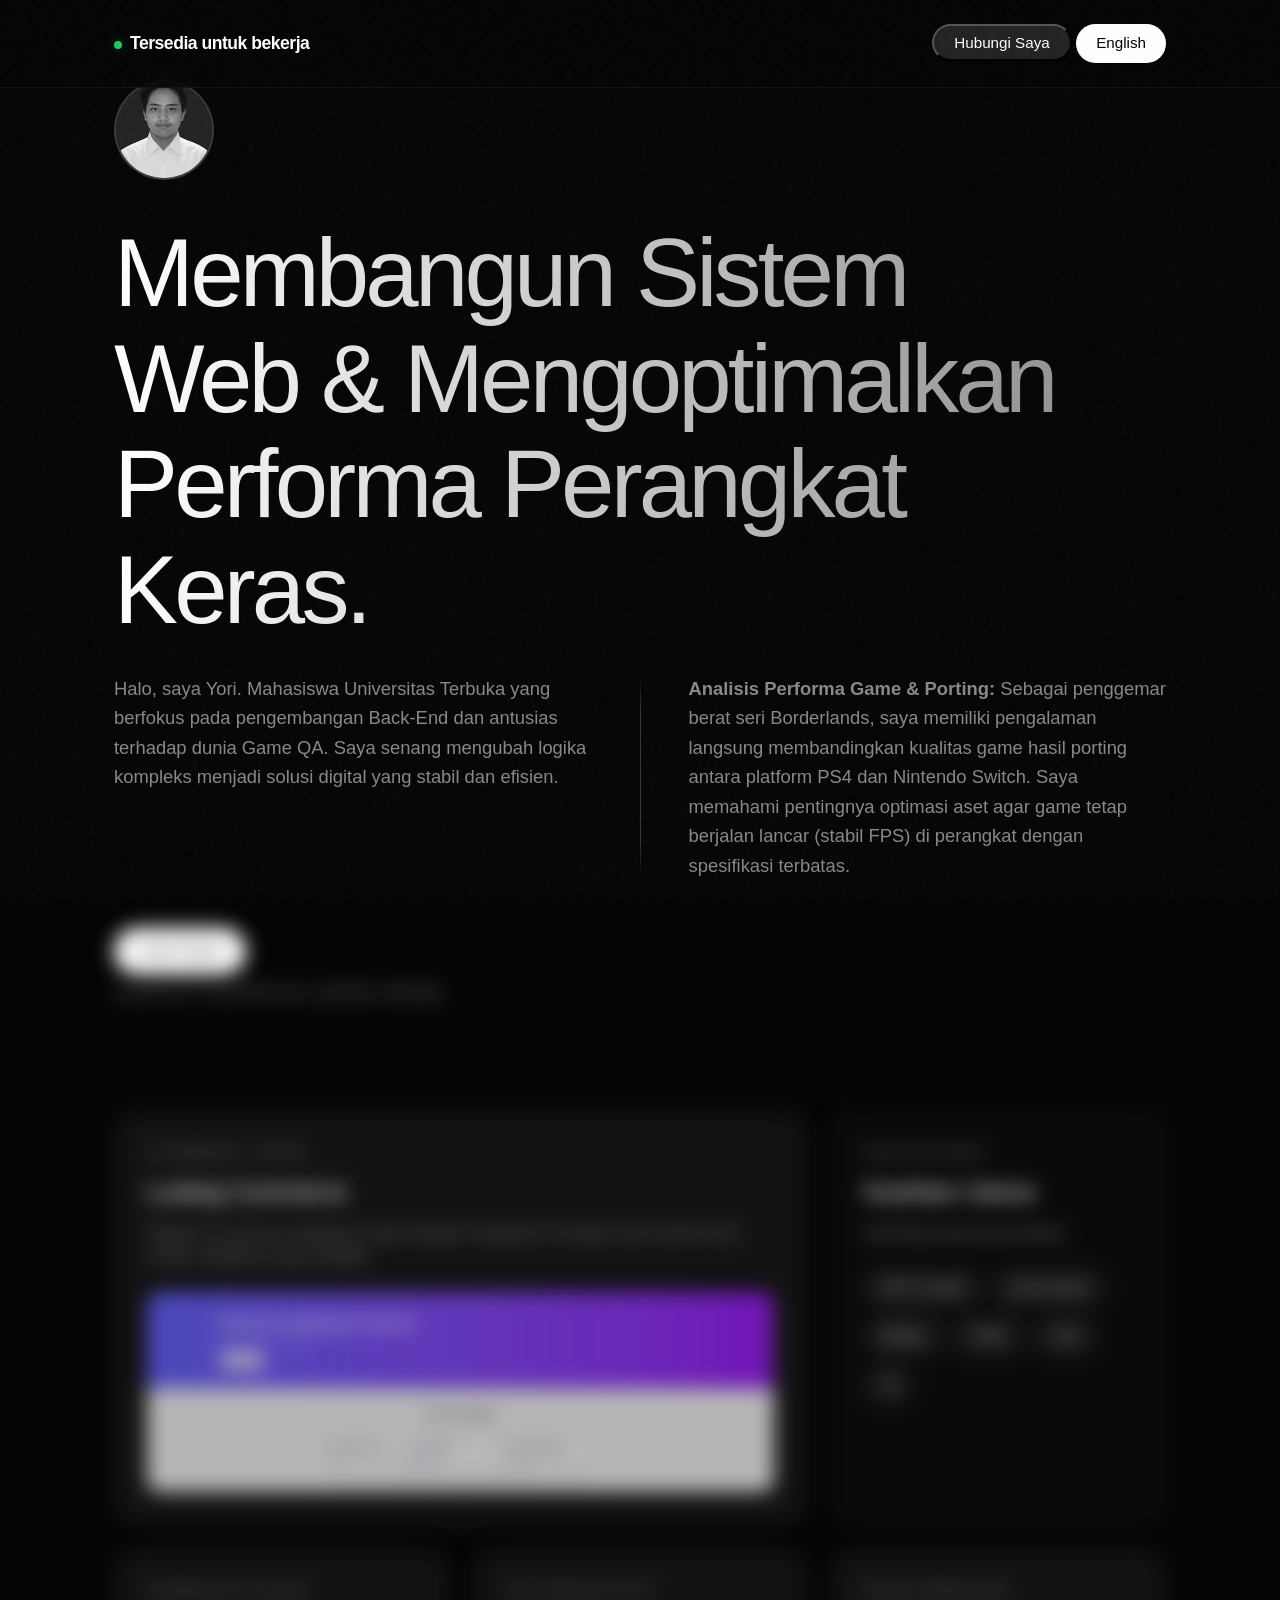
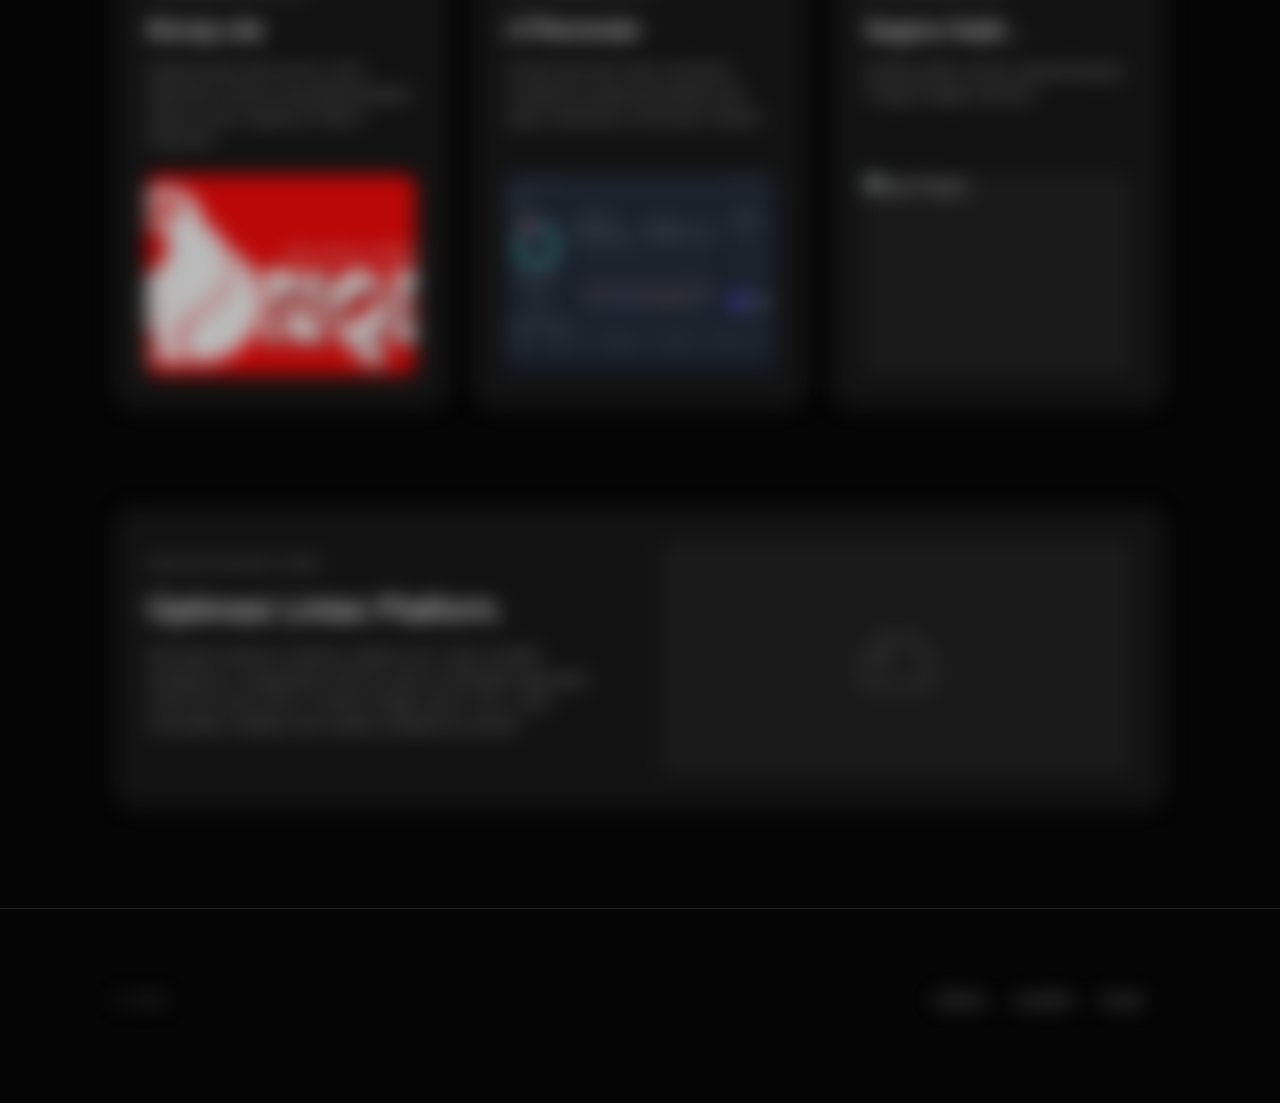
==== commit d975926a: "V.2.0.3" ====
--- a/index.html
+++ b/index.html
@@ -161,16 +161,18 @@
             <div class="bento-grid">
                 <div class="bento-item span-12 reveal-element" style="flex-direction: row; align-items: center; gap: 40px; min-height: 300px;">
                     <div style="flex: 1;">
-                        <span class="project-tag" data-id="PERANGKAT & WORKSPACE" data-en="WORKSPACE & GEAR">PERANGKAT & WORKSPACE</span>
-                        <h3 class="project-title" style="font-size: 2rem;" data-id="Penggiat Perangkat Keras." data-en="Hardware Enthusiast.">Penggiat Perangkat Keras.</h3>
-                        <p class="project-desc" style="max-width: 90%;"
-                           data-id="Selain menulis kode, saya mendalami perakitan PC dan model AI lokal. Memahami interaksi antara software dan hardware membantu saya membangun aplikasi yang lebih optimal."
-                           data-en="Beyond coding, I delve into PC building and local AI models. Understanding how software interacts with hardware allows me to build more optimized applications.">
-                            Selain menulis kode, saya mendalami perakitan PC dan model AI lokal. Memahami interaksi antara software dan hardware membantu saya membangun aplikasi yang lebih optimal.
+                        <span class="project-tag" data-id="ANALISIS SISTEM & GAME" data-en="SYSTEM & GAME ANALYSIS">ANALISIS SISTEM & GAME</span>
+                        <h3 class="project-title" style="font-size: 2rem;" data-id="Optimasi Lintas Platform." data-en="Cross-Platform Optimization.">Optimasi Lintas Platform.</h3>
+                        <p class="project-desc" style="max-width: 95%;"
+                        data-id="Memahami batasan hardware adalah kunci. Saya memiliki pengalaman menganalisis performa game di berbagai lingkungan, mulai dari konsol (PS4 & Switch) hingga sistem Linux, untuk memastikan stabilitas dan kualitas pengalaman pemain."
+                        data-en="Understanding hardware limitations is key. I have experience analyzing game performance across various environments, from consoles (PS4 & Switch) to Linux systems, ensuring stability and player experience quality.">
+                            Memahami batasan hardware adalah kunci. Saya memiliki pengalaman menganalisis performa game di berbagai lingkungan, mulai dari konsol (PS4 & Switch) hingga sistem Linux, untuk memastikan stabilitas dan kualitas pengalaman pemain.
                         </p>
                     </div>
-                    <div style="flex: 1; height: 100%; min-height: 200px; border-radius: 12px; background: #1a1a1a; display: flex; align-items: center; justify-content: center; color: #333;">
-                        <svg width="64" height="64" viewBox="0 0 24 24" fill="none" stroke="currentColor" stroke-width="1" stroke-linecap="round" stroke-linejoin="round"><rect x="4" y="4" width="16" height="16" rx="2" ry="2"></rect><rect x="9" y="9" width="6" height="6"></rect><line x1="9" y1="1" x2="9" y2="4"></line><line x1="15" y1="1" x2="15" y2="4"></line><line x1="9" y1="20" x2="9" y2="23"></line><line x1="15" y1="20" x2="15" y2="23"></line><line x1="20" y1="9" x2="23" y2="9"></line><line x1="20" y1="14" x2="23" y2="14"></line><line x1="1 x1="9" x2="4" y2="9"></line><line x1="1" y1="14" x2="4" y2="14"></line></svg>
+                    <div style="flex: 1; height: 100%; min-height: 200px; border-radius: 12px; background: #1a1a1a; display: flex; align-items: center; justify-content: center; color: #444;">
+                        <svg width="80" height="80" viewBox="0 0 24 24" fill="none" stroke="currentColor" stroke-width="1" stroke-linecap="round" stroke-linejoin="round">
+                            <path d="M6 12h4M8 10v4M15 11h.01M18 13h.01M12 6a10 10 0 0 0-10 10v2a2 2 0 0 0 2 2h16a2 2 0 0 0 2-2v-2a10 10 0 0 0-10-10z"></path>
+                        </svg>
                     </div>
                 </div>
             </div>
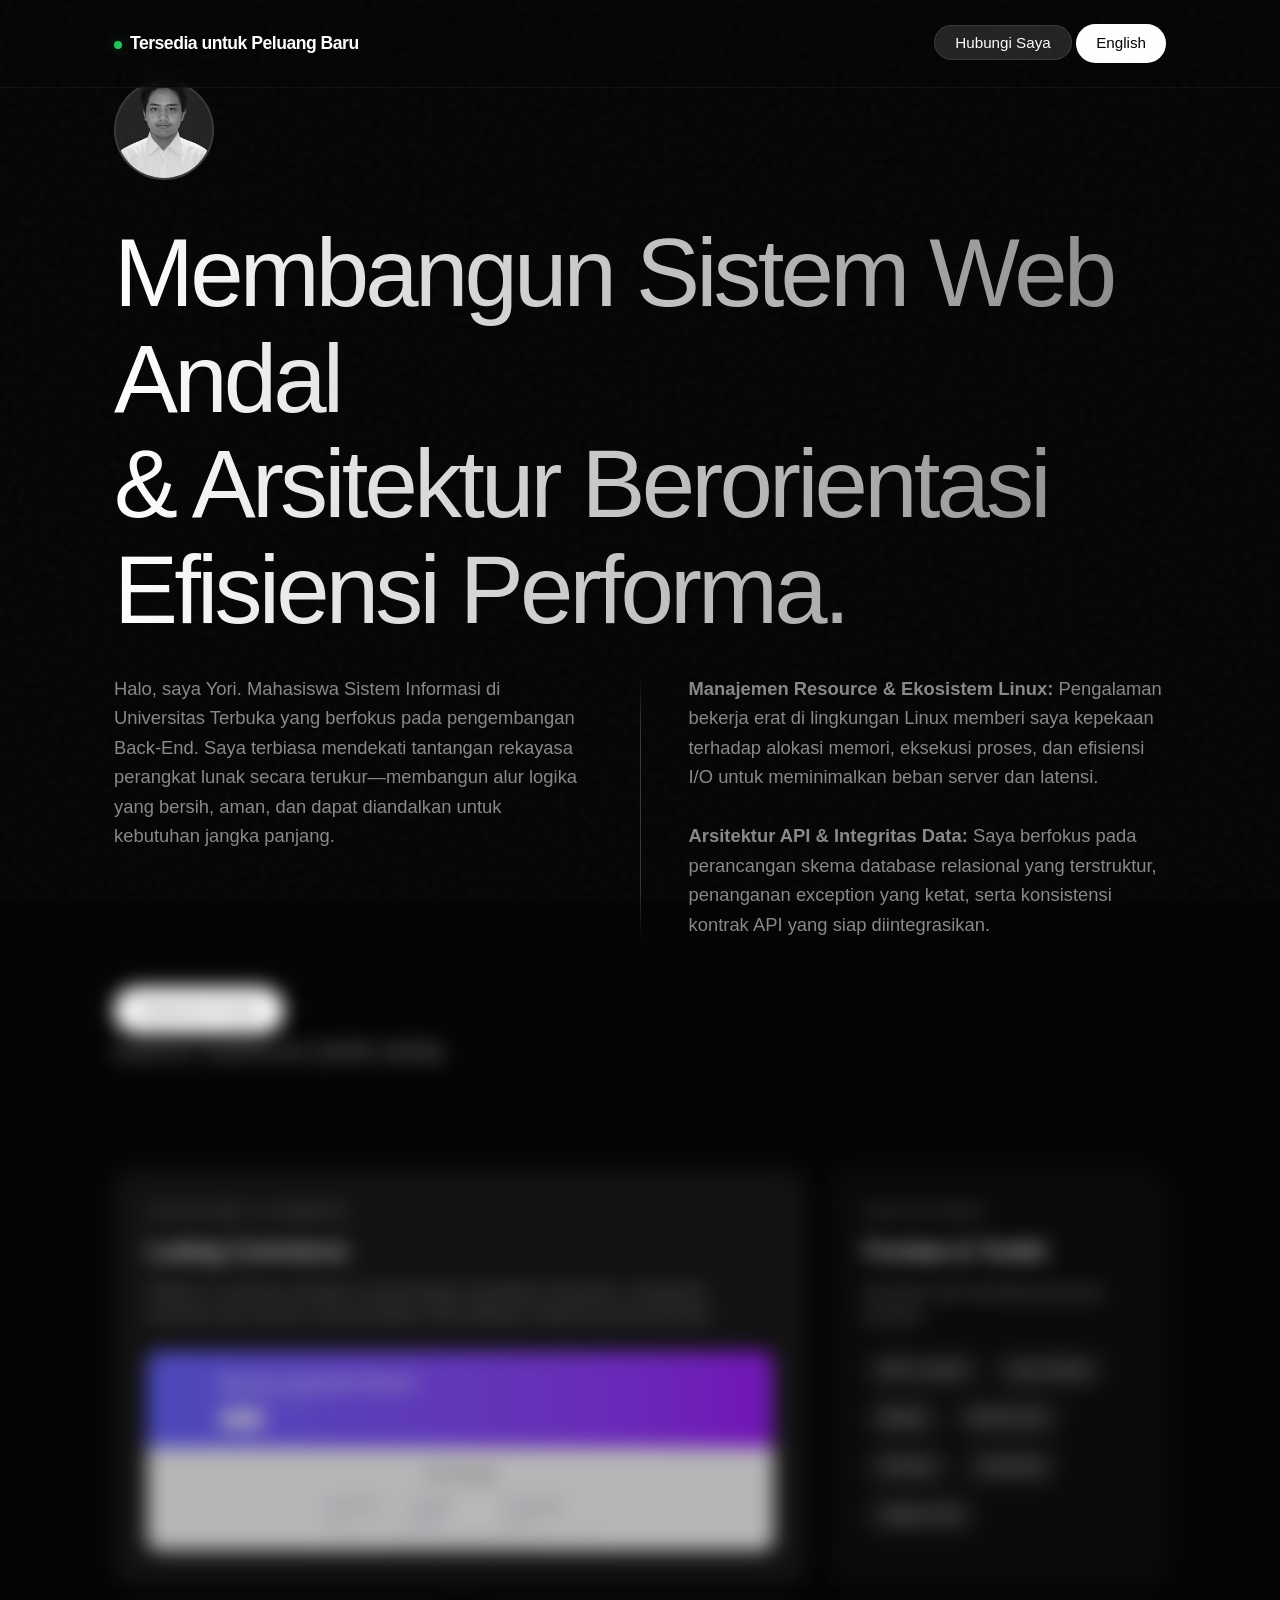
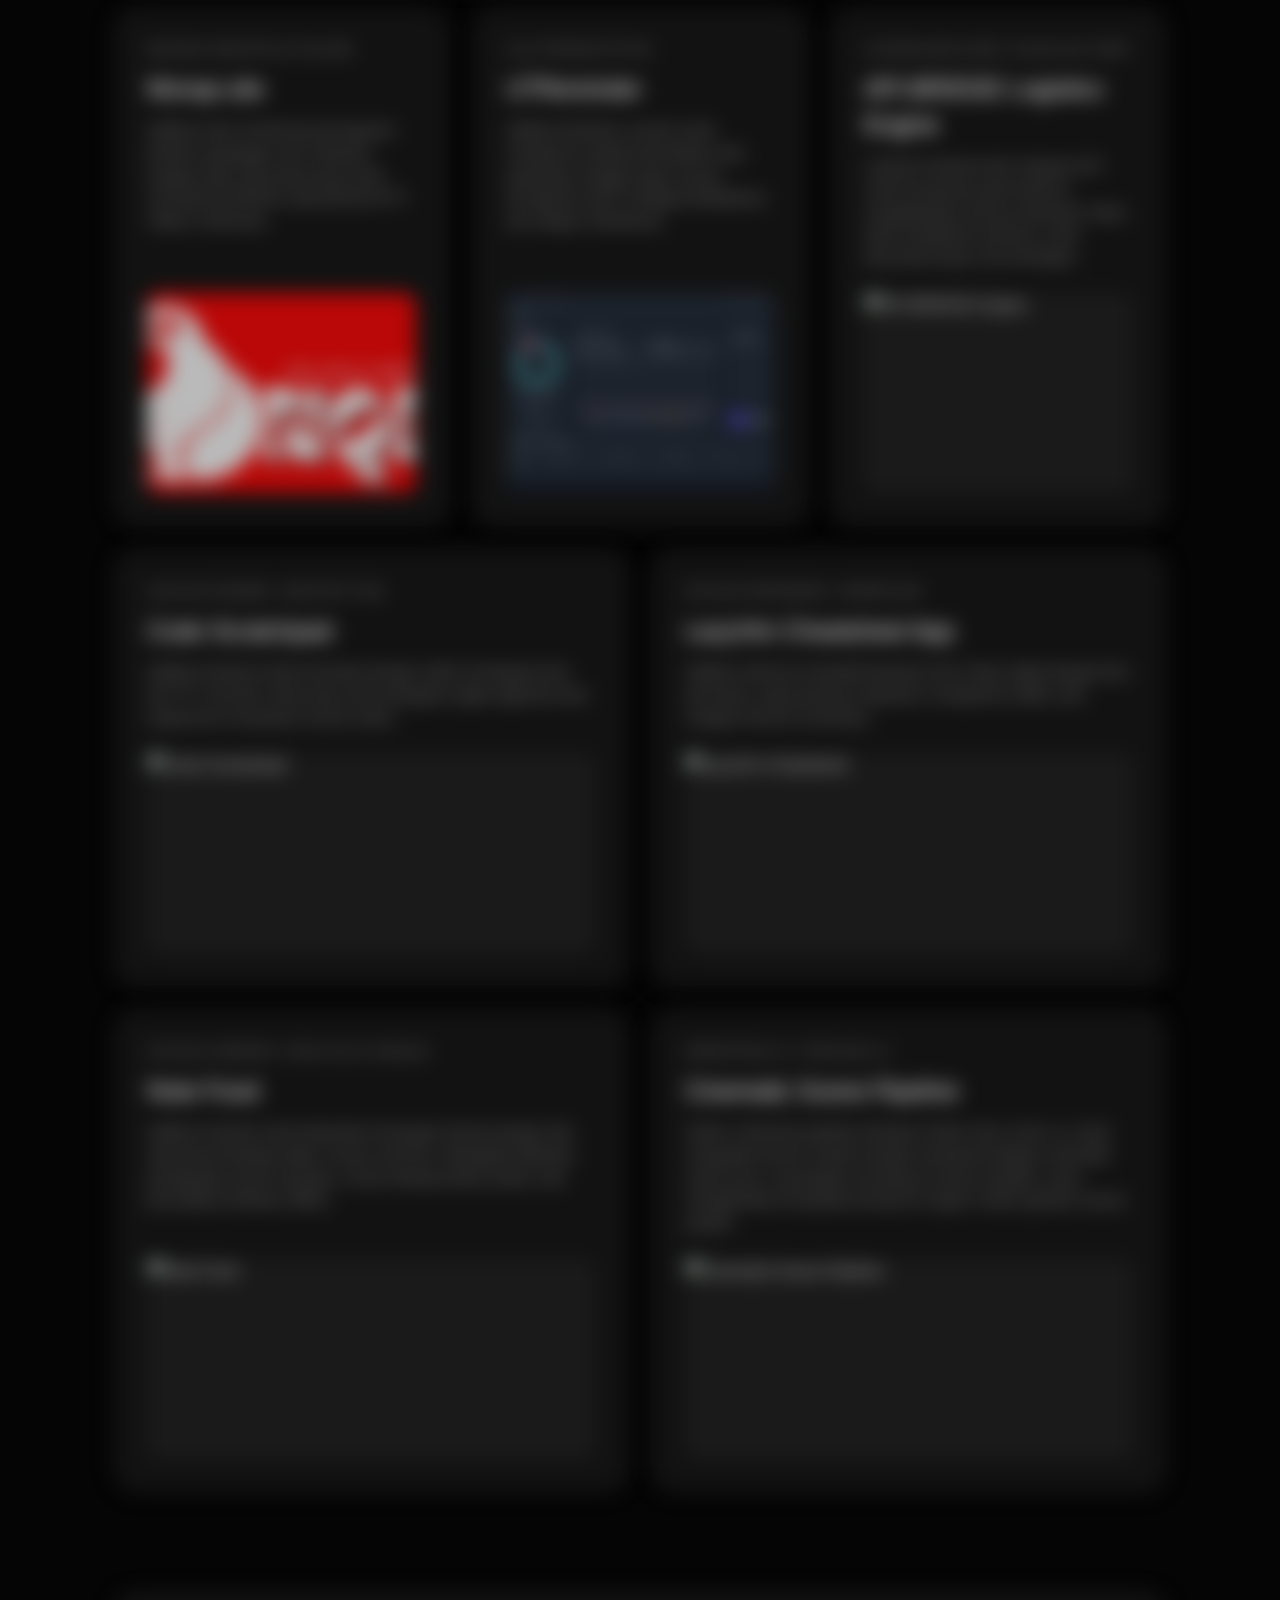
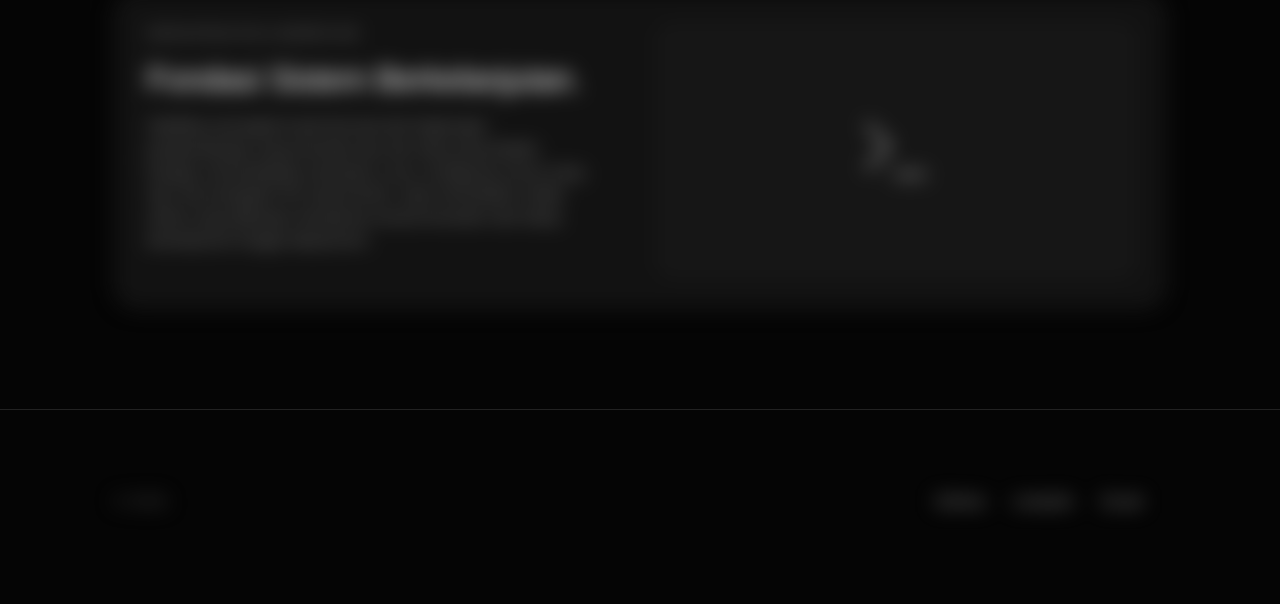
==== commit c11a14e2: "chore: edit copy text di html, js, dan css" ====
--- a/index.html
+++ b/index.html
@@ -1,198 +1,477 @@
-<!DOCTYPE html>
+<!doctype html>
 <html lang="id">
-<head>
-    <meta charset="UTF-8">
-    <meta name="viewport" content="width=device-width, initial-scale=1.0">
-    <title>Yori Syahputra | Back-End Developer Portfolio</title>
-    <link rel="stylesheet" href="./css/ac.css">
-
-    <link rel="stylesheet" href="./css/cmpn.css">
-    <link rel="stylesheet" href="./css/cvr.css">
-    <link rel="stylesheet" href="./css/section.css">
-    <link rel="stylesheet" href="./css/utility.css">
-</head>
-<body>
-
+  <head>
+    <meta charset="UTF-8" />
+    <meta name="viewport" content="width=device-width, initial-scale=1.0" />
+    <title>Yori Syahputra | Back-End Developer & Systems Enthusiast</title>
+    <link rel="stylesheet" href="./css/ac.css" />
+    <link rel="stylesheet" href="./css/cmpn.css" />
+    <link rel="stylesheet" href="./css/cvr.css" />
+    <link rel="stylesheet" href="./css/section.css" />
+    <link rel="stylesheet" href="./css/utility.css" />
+  </head>
+  <body>
     <div class="noise-overlay"></div>
 
     <nav>
-        <div class="container nav-inner">
-            <div class="logo" data-id="<span class='status-dot'></span>Tersedia untuk bekerja" data-en="<span class='status-dot'></span>Available for work">
-                <span class="status-dot"></span>Tersedia untuk bekerja
-            </div>
-
-            <div class="nav-actions">
-                <div class="contact-wrapper">
-                    <button class="btn-3" data-id="Hubungi Saya" data-en="Contact Me" onclick="toggleContactMenu()">Hubungi Saya</button>
-                    <div id="contactMenu" class="contact-menu">
-                        <a href="https://wa.me/62882001371542" target="_blank">Whatsapp</a>
-                        <a href="mailto:yorisyahputra011@gmail.com">Email</a>
-                    </div>
-                </div>
-                
-                <a id="toggleBtn" class="btn-2">English</a>
-            </div>
-        </div>
+      <div class="container nav-inner">
+        <div
+          class="logo"
+          data-id="<span class='status-dot'></span>Tersedia untuk Peluang Baru"
+          data-en="<span class='status-dot'></span>Available for Opportunities"
+        >
+          <span class="status-dot"></span>Tersedia untuk Peluang Baru
+        </div>
+
+        <div class="nav-actions">
+          <div class="contact-wrapper">
+            <button
+              class="btn-3 contact-btn"
+              data-id="Hubungi Saya"
+              data-en="Contact Me"
+              onclick="toggleContactMenu()"
+            >
+              Hubungi Saya
+            </button>
+            <div id="contactMenu" class="contact-menu">
+              <a href="https://wa.me/62882001371542" target="_blank"
+                >WhatsApp</a
+              >
+              <a href="mailto:yorisyahputra011@gmail.com">Email</a>
+            </div>
+          </div>
+
+          <a id="toggleBtn" class="btn-2">English</a>
+        </div>
+      </div>
     </nav>
 
     <main class="container">
-
-        <section class="hero">
-            <div class="profile-container reveal-element">
-                <div class="profile-img">
-                    <img src="public/profile.jpg" alt="Yori Syahputra">
-                </div>
-            </div>
-
-            <h1 class="reveal-element" style="transition-delay: 0.1s;" 
-                data-id="Membangun sistem <br> Web & Mengoptimalkan <br> Performa Perangkat Keras."
-                data-en="Building Web Systems <br> & Optimizing Hardware <br> Performance.">
-                Membangun Sistem <br> Web & Mengoptimalkan <br> Performa Perangkat Keras.
-            </h1>
-
-            <div class="hero-content-wrapper reveal-element" style="transition-delay: 0.2s;">
-                <div class="hero-column">
-                    <p class="hero-desc"
-                    data-id="Halo, saya Yori. Mahasiswa Universitas Terbuka yang berfokus pada pengembangan Back-End dan antusias terhadap dunia Game QA. Saya senang mengubah logika kompleks menjadi solusi digital yang stabil dan efisien."
-                    data-en="Hi, I'm Yori. A Computer Science student at Universitas Terbuka focusing on Back-End development and Game QA. I enjoy turning complex logic into stable, efficient digital solutions.">
-                        Halo, saya Yori. Mahasiswa Universitas Terbuka yang berfokus pada pengembangan Back-End dan antusias terhadap dunia Game QA. Saya senang mengubah logika kompleks menjadi solusi digital yang stabil dan efisien.
-                    </p>
-                </div>
-
-                <div class="vertical-divider"></div>
-
-                <div class="hero-column">
-                    <p class="hero-desc"
-                    data-id="<strong>Analisis Performa Game & Porting:</strong> Sebagai penggemar berat seri Borderlands, saya memiliki pengalaman langsung membandingkan kualitas game hasil porting antara platform PS4 dan Nintendo Switch. Saya memahami pentingnya optimasi aset agar game tetap berjalan lancar (stabil FPS) di perangkat dengan spesifikasi terbatas."
-                    data-en="<strong>Game Performance & Porting Analysis:</strong> As a dedicated fan of the Borderlands series, I have hands-on experience analyzing porting quality across PS4 and Nintendo Switch platforms. I understand the critical need for asset optimization to maintain smooth gameplay (stable FPS) on hardware-constrained devices.">
-                        <strong>Analisis Performa Game & Porting:</strong> Sebagai penggemar berat seri Borderlands, saya memiliki pengalaman langsung membandingkan kualitas game hasil porting antara platform PS4 dan Nintendo Switch. Saya memahami pentingnya optimasi aset agar game tetap berjalan lancar (stabil FPS) di perangkat dengan spesifikasi terbatas.
-                    </p>
-                </div>
-            </div>
-
-            <div class="reveal-element" style="transition-delay: 0.3s;">
-                <a href="#projects" class="btn" data-id="Lihat Project" data-en="View Projects">Lihat Project</a>
-            </div>
-        </section>
-
-        <section id="projects">
-            <h2 class="reveal-element" style="margin-bottom: 40px; font-weight: 400; color: #555;" data-id="KARYA TERPILIH (2025-2026)" data-en="SELECTED WORKS (2025-2026)">KARYA TERPILIH (2025-2026)</h2>
-            
-            <div class="bento-grid">
-                
-                <div class="bento-item span-8 reveal-element">
-                    <div>
-                        <span class="project-tag">E-Commerce / UjiKom</span>
-                        <h3 class="project-title">Ludwig Commerce</h3>
-                        <p class="project-desc" 
-                           data-id="Platform e-commerce berbasis Laravel dengan manajemen inventaris stok real-time dan struktur database yang kompleks."
-                           data-en="A Laravel-based e-commerce platform featuring real-time inventory management and a complex database structure.">
-                            Platform e-commerce berbasis Laravel dengan manajemen inventaris stok real-time dan struktur database yang kompleks.
-                        </p>
-                    </div>
-                    <div class="project-visual">
-                        <img src="public/ludwig.png" alt="Ludwig Project">
-                    </div>
-                </div>
-
-                <div class="bento-item span-4 reveal-element" style="background: #0a0a0a;">
-                    <div>
-                        <span class="project-tag" data-id="KEAHLIAN TEKNIS" data-en="TECHNICAL STACK">KEAHLIAN TEKNIS</span>
-                        <h3 class="project-title" data-id="Keahlian Utama" data-en="Core Expertise">Keahlian Utama</h3>
-                        <p class="project-desc" data-id="Teknologi yang saya gunakan." data-en="Technologies I use.">Teknologi yang saya gunakan.</p>
-                        <div class="skill-list">
-                            <span class="skill-pill">PHP / Laravel</span>
-                            <span class="skill-pill">Linux Ubuntu</span>
-                            <span class="skill-pill">MySQL</span>
-                            <span class="skill-pill">HTML</span>
-                            <span class="skill-pill">CSS</span>
-                            <span class="skill-pill">JS</span>
-                        </div>
-                    </div>
-                </div>
-
-                <div class="bento-item span-4 reveal-element">
-                    <div>
-                        <span class="project-tag">Internship @ Telkom</span>
-                        <h3 class="project-title">Monqe.site</h3>
-                        <p class="project-desc" 
-                           data-id="Implementasi web service untuk kebutuhan industri yang dikembangkan selama masa magang di Telkom Indonesia."
-                           data-en="Implementation of industrial-grade web services developed during my internship at Telkom Indonesia.">
-                            Implementasi web service untuk kebutuhan industri yang dikembangkan selama masa magang di Telkom Indonesia.
-                        </p>
-                    </div>
-                    <div class="project-visual">
-                        <img src="public/monqre.png" alt="Monqe">
-                    </div>
-                </div>
-
-                <div class="bento-item span-4 reveal-element">
-                    <div>
-                        <span class="project-tag" data-id="ALAT PRODUKTIVITAS" data-en="PRODUCTIVITY TOOL">ALAT PRODUKTIVITAS</span>
-                        <h3 class="project-title">UTReminder</h3>
-                        <p class="project-desc" 
-                           data-id="Proyek personal untuk membantu manajemen jadwal perkuliahan dan tugas mahasiswa Universitas Terbuka."
-                           data-en="A personal project designed to manage course schedules and assignments for Universitas Terbuka students.">
-                            Proyek personal untuk membantu manajemen jadwal perkuliahan dan tugas mahasiswa Universitas Terbuka.
-                        </p>
-                    </div>
-                    <div class="project-visual">
-                        <img src="public/UTReminder.png" alt="Reminder">
-                    </div>
-                </div>
-
-                <div class="bento-item span-4 reveal-element">
-                    <div>
-                        <span class="project-tag" data-id="PROYEK MENDATANG" data-en="UPCOMING PROJECT">PROYEK MENDATANG</span>
-                        <h3 class="project-title" data-id="Segera Hadir..." data-en="Coming Soon...">Segera Hadir...</h3>
-                        <p class="project-desc" data-id="Sedang dalam proses pengembangan. Tunggu tanggal mainnya!" data-en="Currently in development. Stay tuned for updates!">
-                            Sedang dalam proses pengembangan. Tunggu tanggal mainnya!
-                        </p>
-                    </div>
-                    <div class="project-visual">
-                        <img src="https://placehold.co/600x400/111/444?text=NEXT+PROJECT" alt="Next Project">
-                    </div>
-                </div>
-
-            </div>
-        </section>
-
-        <section style="margin-bottom: 100px;">
-            <div class="bento-grid">
-                <div class="bento-item span-12 reveal-element" style="flex-direction: row; align-items: center; gap: 40px; min-height: 300px;">
-                    <div style="flex: 1;">
-                        <span class="project-tag" data-id="ANALISIS SISTEM & GAME" data-en="SYSTEM & GAME ANALYSIS">ANALISIS SISTEM & GAME</span>
-                        <h3 class="project-title" style="font-size: 2rem;" data-id="Optimasi Lintas Platform." data-en="Cross-Platform Optimization.">Optimasi Lintas Platform.</h3>
-                        <p class="project-desc" style="max-width: 95%;"
-                        data-id="Memahami batasan hardware adalah kunci. Saya memiliki pengalaman menganalisis performa game di berbagai lingkungan, mulai dari konsol (PS4 & Switch) hingga sistem Linux, untuk memastikan stabilitas dan kualitas pengalaman pemain."
-                        data-en="Understanding hardware limitations is key. I have experience analyzing game performance across various environments, from consoles (PS4 & Switch) to Linux systems, ensuring stability and player experience quality.">
-                            Memahami batasan hardware adalah kunci. Saya memiliki pengalaman menganalisis performa game di berbagai lingkungan, mulai dari konsol (PS4 & Switch) hingga sistem Linux, untuk memastikan stabilitas dan kualitas pengalaman pemain.
-                        </p>
-                    </div>
-                    <div style="flex: 1; height: 100%; min-height: 200px; border-radius: 12px; background: #1a1a1a; display: flex; align-items: center; justify-content: center; color: #444;">
-                        <svg width="80" height="80" viewBox="0 0 24 24" fill="none" stroke="currentColor" stroke-width="1" stroke-linecap="round" stroke-linejoin="round">
-                            <path d="M6 12h4M8 10v4M15 11h.01M18 13h.01M12 6a10 10 0 0 0-10 10v2a2 2 0 0 0 2 2h16a2 2 0 0 0 2-2v-2a10 10 0 0 0-10-10z"></path>
-                        </svg>
-                    </div>
-                </div>
-            </div>
-        </section>
-
+      <!-- HERO SECTION -->
+      <section class="hero">
+        <div class="profile-container reveal-element">
+          <div class="profile-img">
+            <img src="public/profile.jpg" alt="Yori Syahputra" />
+          </div>
+        </div>
+
+        <h1
+          class="reveal-element"
+          style="transition-delay: 0.1s"
+          data-id="Membangun Sistem Web Andal <br>& Arsitektur Berorientasi <br>Efisiensi Performa."
+          data-en="Engineering Reliable Web Systems <br>& High-Efficiency <br>Architecture."
+        >
+          Membangun Sistem Web Andal <br />& Arsitektur Berorientasi
+          <br />Efisiensi Performa.
+        </h1>
+
+        <div
+          class="hero-content-wrapper reveal-element"
+          style="transition-delay: 0.2s"
+        >
+          <div class="hero-column">
+            <p
+              class="hero-desc"
+              data-id="Halo, saya Yori. Mahasiswa Sistem Informasi di Universitas Terbuka yang berfokus pada pengembangan Back-End. Saya terbiasa mendekati tantangan rekayasa perangkat lunak secara terukur—membangun alur logika yang bersih, aman, dan dapat diandalkan untuk kebutuhan jangka panjang."
+              data-en="Hi, I'm Yori. An Information Systems student at Universitas Terbuka specializing in Back-End development. I approach software engineering with a deliberate mindset—building clean, secure, and dependable logic flows built for long-term scalability."
+            >
+              Halo, saya Yori. Mahasiswa Sistem Informasi di Universitas Terbuka
+              yang berfokus pada pengembangan Back-End. Saya terbiasa mendekati
+              tantangan rekayasa perangkat lunak secara terukur—membangun alur
+              logika yang bersih, aman, dan dapat diandalkan untuk kebutuhan
+              jangka panjang.
+            </p>
+          </div>
+
+          <div class="vertical-divider"></div>
+
+          <div class="hero-column">
+            <p
+              class="hero-desc"
+              data-id="<strong>Manajemen Resource & Ekosistem Linux:</strong> Pengalaman bekerja erat di lingkungan Linux memberi saya kepekaan terhadap alokasi memori, eksekusi proses, dan efisiensi I/O untuk meminimalkan beban server dan latensi.<br><br><strong>Arsitektur API & Integritas Data:</strong> Saya berfokus pada perancangan skema database relasional yang terstruktur, penanganan exception yang ketat, serta konsistensi kontrak API yang siap diintegrasikan."
+              data-en="<strong>Resource Management & Linux Ecosystem:</strong> Working closely within Linux environments gives me practical insights into memory allocation, process execution, and I/O efficiency to minimize server load and latency.<br><br><strong>API Architecture & Data Integrity:</strong> I emphasize structured relational database schemas, rigorous exception handling, and consistent API contracts built for seamless integration."
+            >
+              <strong>Manajemen Resource & Ekosistem Linux:</strong> Pengalaman
+              bekerja erat di lingkungan Linux memberi saya kepekaan terhadap
+              alokasi memori, eksekusi proses, dan efisiensi I/O untuk
+              meminimalkan beban server dan latensi.<br /><br /><strong
+                >Arsitektur API & Integritas Data:</strong
+              >
+              Saya berfokus pada perancangan skema database relasional yang
+              terstruktur, penanganan exception yang ketat, serta konsistensi
+              kontrak API yang siap diintegrasikan.
+            </p>
+          </div>
+        </div>
+
+        <div class="reveal-element" style="transition-delay: 0.3s">
+          <a
+            href="#projects"
+            class="btn"
+            data-id="Eksplorasi Proyek"
+            data-en="Explore Projects"
+            >Eksplorasi Proyek</a
+          >
+        </div>
+      </section>
+
+      <!-- PROJECTS BENTO GRID -->
+      <section id="projects">
+        <h2
+          class="reveal-element"
+          style="margin-bottom: 40px; font-weight: 400; color: #888"
+          data-id="KARYA TERPILIH (2025-2026)"
+          data-en="SELECTED WORKS (2025-2026)"
+        >
+          KARYA TERPILIH (2025-2026)
+        </h2>
+
+        <div class="bento-grid">
+          <!-- 1. Ludwig Commerce (Span 8) -->
+          <div class="bento-item span-8 reveal-element">
+            <div>
+              <span
+                class="project-tag"
+                data-id="APLIKASI WEB / E-COMMERCE"
+                data-en="WEB APPLICATION / E-COMMERCE"
+                >APLIKASI WEB / E-COMMERCE</span
+              >
+              <h3 class="project-title">Ludwig Commerce</h3>
+              <p
+                class="project-desc"
+                data-id="Platform e-commerce berbasis Laravel dengan autentikasi multi-peran, manajemen inventaris stok real-time, dan pemodelan relasi database relasional yang teruji ketat."
+                data-en="A Laravel-based e-commerce platform featuring multi-role authentication, real-time inventory management, and a strictly structured relational database schema."
+              >
+                Platform e-commerce berbasis Laravel dengan autentikasi
+                multi-peran, manajemen inventaris stok real-time, dan pemodelan
+                relasi database relasional yang teruji ketat.
+              </p>
+            </div>
+            <div class="project-visual">
+              <img src="public/ludwig.png" alt="Ludwig Commerce" />
+            </div>
+          </div>
+
+          <!-- 2. Technical Stack (Span 4) -->
+          <div
+            class="bento-item span-4 reveal-element"
+            style="background: #0a0a0a"
+          >
+            <div>
+              <span
+                class="project-tag"
+                data-id="KEAHLIAN TEKNIS"
+                data-en="TECHNICAL STACK"
+                >KEAHLIAN TEKNIS</span
+              >
+              <h3
+                class="project-title"
+                data-id="Fondasi & Toolkit"
+                data-en="Core Foundation & Stack"
+              >
+                Fondasi & Toolkit
+              </h3>
+              <p
+                class="project-desc"
+                data-id="Ekosistem dan teknologi yang saya gunakan."
+                data-en="Technologies and ecosystem I leverage."
+              >
+                Ekosistem dan teknologi yang saya gunakan.
+              </p>
+              <div class="skill-list">
+                <span class="skill-pill">PHP / Laravel</span>
+                <span class="skill-pill">Linux Ubuntu</span>
+                <span class="skill-pill">MySQL</span>
+                <span class="skill-pill">RESTful API</span>
+                <span class="skill-pill">Postman</span>
+                <span class="skill-pill">JavaScript</span>
+                <span class="skill-pill">Tailwind CSS</span>
+              </div>
+            </div>
+          </div>
+
+          <!-- 3. Monqe.site (Span 4) -->
+          <div class="bento-item span-4 reveal-element">
+            <div>
+              <span
+                class="project-tag"
+                data-id="MAGANG INDUSTRI @ TELKOM"
+                data-en="INDUSTRIAL INTERNSHIP @ TELKOM"
+                >MAGANG INDUSTRI @ TELKOM</span
+              >
+              <h3 class="project-title">Monqe.site</h3>
+              <p
+                class="project-desc"
+                data-id="Aplikasi web monitoring penanganan keluhan pelanggan dan rekayasa kualitas (QE) yang dirancang untuk mendukung efisiensi operasional di PT Telkom Indonesia."
+                data-en="A web-based customer complaint and quality engineering (QE) monitoring system designed to streamline operational workflows at PT Telkom Indonesia."
+              >
+                Aplikasi web monitoring penanganan keluhan pelanggan dan
+                rekayasa kualitas (QE) yang dirancang untuk mendukung efisiensi
+                operasional di PT Telkom Indonesia.
+              </p>
+            </div>
+            <div class="project-visual">
+              <img src="public/monqre.png" alt="Monqe" />
+            </div>
+          </div>
+
+          <!-- 4. UTReminder (Span 4) -->
+          <div class="bento-item span-4 reveal-element">
+            <div>
+              <span
+                class="project-tag"
+                data-id="ALAT PRODUKTIVITAS"
+                data-en="PRODUCTIVITY TOOL"
+                >ALAT PRODUKTIVITAS</span
+              >
+              <h3 class="project-title">UTReminder</h3>
+              <p
+                class="project-desc"
+                data-id="Aplikasi berbasis Laravel untuk manajemen jadwal perkuliahan dan pelacakan tenggat tugas secara terorganisir guna menjaga kedisiplinan alur belajar mahasiswa."
+                data-en="A Laravel-driven web app designed to manage university coursework deadlines and schedules, ensuring structured academic progress."
+              >
+                Aplikasi berbasis Laravel untuk manajemen jadwal perkuliahan dan
+                pelacakan tenggat tugas secara terorganisir guna menjaga
+                kedisiplinan alur belajar mahasiswa.
+              </p>
+            </div>
+            <div class="project-visual">
+              <img src="public/UTReminder.png" alt="UTReminder" />
+            </div>
+          </div>
+
+          <!-- 5. API-BRIDGE (Span 4) -->
+          <div class="bento-item span-4 reveal-element">
+            <div>
+              <span
+                class="project-tag"
+                data-id="LAYANAN BACK-END / KALKULASI TARIF"
+                data-en="BACK-END SERVICE / FARE COMPUTATION"
+                >LAYANAN BACK-END / KALKULASI TARIF</span
+              >
+              <h3 class="project-title">API-BRIDGE Logistics Engine</h3>
+              <p
+                class="project-desc"
+                data-id="Layanan backend dan integrasi API untuk komputasi jarak dinamis, mengkalkulasi tarif per kilometer, biaya dasar perjalanan pertama, serta akumulasi biaya rute bertingkat."
+                data-en="A backend service and API integration engine for dynamic distance computation, tiered per-kilometer fare pricing, and trip route cost accumulation."
+              >
+                Layanan backend dan integrasi API untuk komputasi jarak dinamis,
+                mengkalkulasi tarif per kilometer, biaya dasar perjalanan
+                pertama, serta akumulasi biaya rute bertingkat.
+              </p>
+            </div>
+            <div class="project-visual">
+              <img src="public/api-bridge.png" alt="API-BRIDGE Engine" />
+            </div>
+          </div>
+
+          <!-- 6. Code Scratchpad (Span 6) -->
+          <div class="bento-item span-6 reveal-element">
+            <div>
+              <span
+                class="project-tag"
+                data-id="APLIKASI RUNNER / DESKTOP TOOL"
+                data-en="CODE RUNNER / DESKTOP TOOL"
+                >APLIKASI RUNNER / DESKTOP TOOL</span
+              >
+              <h3 class="project-title">Code Scratchpad</h3>
+              <p
+                class="project-desc"
+                data-id="Aplikasi eksekusi kode terisolasi dengan editor terintegrasi dan live PTY terminal, dirancang untuk pengujian logika algoritma dan eksperimen komputasi secara instan."
+                data-en="An isolated code execution environment featuring an integrated editor and live PTY terminal for rapid algorithm benchmarking and instant logic prototyping."
+              >
+                Aplikasi eksekusi kode terisolasi dengan editor terintegrasi dan
+                live PTY terminal, dirancang untuk pengujian logika algoritma
+                dan eksperimen komputasi secara instan.
+              </p>
+            </div>
+            <div class="project-visual">
+              <img src="public/code-scratchpad.png" alt="Code Scratchpad" />
+            </div>
+          </div>
+
+          <!-- 7. LazyVim Cheatsheet (Span 6) -->
+          <div class="bento-item span-6 reveal-element">
+            <div>
+              <span
+                class="project-tag"
+                data-id="APLIKASI REFERENSI / WORKFLOW"
+                data-en="REFERENCE APP / WORKFLOW"
+                >APLIKASI REFERENSI / WORKFLOW</span
+              >
+              <h3 class="project-title">LazyVim Cheatsheet App</h3>
+              <p
+                class="project-desc"
+                data-id="Aplikasi referensi interaktif berbasis tema Tokyo Night dengan fitur pencarian cepat pintasan keyboard, manajemen buffer, dan navigasi Neovim terstruktur."
+                data-en="An interactive Tokyo Night themed reference application featuring instant keymap fuzzy searching, buffer controls, and structured Neovim navigation."
+              >
+                Aplikasi referensi interaktif berbasis tema Tokyo Night dengan
+                fitur pencarian cepat pintasan keyboard, manajemen buffer, dan
+                navigasi Neovim terstruktur.
+              </p>
+            </div>
+            <div class="project-visual">
+              <img
+                src="public/lazyvim-cheatsheet.png"
+                alt="LazyVim Cheatsheet"
+              />
+            </div>
+          </div>
+
+          <!-- 8. Note Food (Span 6) -->
+          <div class="bento-item span-6 reveal-element">
+            <div>
+              <span
+                class="project-tag"
+                data-id="APLIKASI ANDROID / ARUS KAS & PANGAN"
+                data-en="ANDROID APP / FOOD BUDGET & PANTRY"
+                >APLIKASI ANDROID / ARUS KAS & PANGAN</span
+              >
+              <h3 class="project-title">Note Food</h3>
+              <p
+                class="project-desc"
+                data-id="Aplikasi Android untuk pelacakan keuangan donasi pangan dan operasional belanja dapur secara real-time, dilengkapi kalkulasi pendapatan bersih otomatis, rincian belanja bahan pokok, dan pencatatan berbasis offline."
+                data-en="An Android application for real-time food program budget tracking and pantry expense management, featuring automated net revenue calculations, ingredient cost breakdowns, and offline-first storage."
+              >
+                Aplikasi Android untuk pelacakan keuangan donasi pangan dan
+                operasional belanja dapur secara real-time, dilengkapi kalkulasi
+                pendapatan bersih otomatis, rincian belanja bahan pokok, dan
+                pencatatan berbasis offline.
+              </p>
+            </div>
+            <div class="project-visual">
+              <img src="public/notefood.jpg" alt="Note Food" />
+            </div>
+          </div>
+
+          <!-- 9. Cinematic Scene Pipeline (Span 6) -->
+          <div class="bento-item span-6 reveal-element">
+            <div>
+              <span
+                class="project-tag"
+                data-id="ORKESTRASI AI / PIPELINE CLI"
+                data-en="AI ORCHESTRATION / CLI PIPELINE"
+                >ORKESTRASI AI / PIPELINE CLI</span
+              >
+              <h3 class="project-title">Cinematic Scene Pipeline</h3>
+              <p
+                class="project-desc"
+                data-id="Sistem orkestrasi pipeline berbasis Python dan runner uv untuk mengubah premis naratif menjadi storyboard adegan sinematik multi-scene, memetakan konsistensi anchor karakter, serta mengeksekusi kompilasi prompt ke engine render gambar secara paralel."
+                data-en="A Python and uv-powered orchestration pipeline converting narrative premises into multi-scene cinematic storyboards, maintaining character anchor consistency, and compiling parallel prompts for image rendering engines."
+              >
+                Sistem orkestrasi pipeline berbasis Python dan runner uv untuk
+                mengubah premis naratif menjadi storyboard adegan sinematik
+                multi-scene, memetakan konsistensi anchor karakter, serta
+                mengeksekusi kompilasi prompt ke engine render gambar secara
+                paralel.
+              </p>
+            </div>
+            <div class="project-visual">
+              <img
+                src="public/cinematic-pipeline.png"
+                alt="Cinematic Scene Pipeline"
+              />
+            </div>
+          </div>
+        </div>
+      </section>
+
+      <!-- BANNER BAWAH: INFRASTRUCTURE & WORKFLOW -->
+      <section style="margin-bottom: 100px">
+        <div class="bento-grid" style="margin-top: 0">
+          <div
+            class="bento-item span-12 reveal-element"
+            style="
+              flex-direction: row;
+              align-items: center;
+              gap: 40px;
+              min-height: 280px;
+            "
+          >
+            <div style="flex: 1">
+              <span
+                class="project-tag"
+                data-id="INFRASTRUKTUR & WORKFLOW"
+                data-en="INFRASTRUCTURE & WORKFLOW"
+                >INFRASTRUKTUR & WORKFLOW</span
+              >
+              <h3
+                class="project-title"
+                style="font-size: 2rem"
+                data-id="Fondasi Sistem Berkelanjutan."
+                data-en="Sustainable Systems Foundation."
+              >
+                Fondasi Sistem Berkelanjutan.
+              </h3>
+              <p
+                class="project-desc"
+                style="max-width: 95%"
+                data-id="Stabilitas perangkat lunak bermula dari lingkungan pengembangan yang terisolasi dan alur kerja yang disiplin. Dengan memanfaatkan ekosistem Linux, konfigurasi server yang rapi, dan pengujian API yang terukur, saya memastikan setiap sistem yang dibangun beroperasi secara konsisten dari tahap development hingga deployment."
+                data-en="Software reliability stems from controlled environments and disciplined development workflows. Leveraging the Linux ecosystem, structured server configurations, and rigorous API validation, I ensure every system maintains operational stability from local development to deployment."
+              >
+                Stabilitas perangkat lunak bermula dari lingkungan pengembangan
+                yang terisolasi dan alur kerja yang disiplin. Dengan
+                memanfaatkan ekosistem Linux, konfigurasi server yang rapi, dan
+                pengujian API yang terukur, saya memastikan setiap sistem yang
+                dibangun beroperasi secara konsisten dari tahap development
+                hingga deployment.
+              </p>
+            </div>
+            <div
+              style="
+                flex: 1;
+                height: 100%;
+                min-height: 200px;
+                border-radius: 12px;
+                background: #161616;
+                border: 1px solid #282828;
+                display: flex;
+                align-items: center;
+                justify-content: center;
+                color: #777;
+              "
+            >
+              <!-- Terminal / CLI Prompt Icon -->
+              <svg
+                width="84"
+                height="84"
+                viewBox="0 0 24 24"
+                fill="none"
+                stroke="currentColor"
+                stroke-width="1.5"
+                stroke-linecap="round"
+                stroke-linejoin="round"
+              >
+                <polyline points="4 17 10 11 4 5"></polyline>
+                <line x1="12" y1="19" x2="20" y2="19"></line>
+              </svg>
+            </div>
+          </div>
+        </div>
+      </section>
     </main>
 
     <footer>
-        <div class="container footer-inner reveal-element">
-            <div>
-                <p style="color: #444; margin-bottom: 10px;">&copy; 2026.</p>
-            </div>
-            <div>
-                <a href="https://github.com/YoriSyahputra" class="footer-link">GitHub</a>
-                <a href="https://www.linkedin.com/in/yori-syahputra-00a9472b0/" class="footer-link">LinkedIn</a>
-                <a href="mailto:yorisyahputra011@gmail.com" class="footer-link">Email</a>
-            </div>
-        </div>
+      <div class="container footer-inner reveal-element">
+        <div>
+          <p style="color: #444; margin-bottom: 10px">&copy; 2026.</p>
+        </div>
+        <div>
+          <a href="https://github.com/YoriSyahputra" class="footer-link"
+            >GitHub</a
+          >
+          <a
+            href="https://www.linkedin.com/in/yori-syahputra-00a9472b0/"
+            class="footer-link"
+            >LinkedIn</a
+          >
+          <a href="mailto:yorisyahputra011@gmail.com" class="footer-link"
+            >Email</a
+          >
+        </div>
+      </div>
     </footer>
 
     <script src="./js/brng.js"></script>
-</body>
-</html>+  </body>
+</html>
--- a/css/cmpn.css
+++ b/css/cmpn.css
@@ -1,134 +1,140 @@
 /* Navbar */
-        nav {
-            position: fixed;
-            top: 0;
-            width: 100%;
-            padding: 24px 0;
-            z-index: 100;
-            background: rgba(5, 5, 5, 0.7);
-            backdrop-filter: blur(12px);
-            border-bottom: 1px solid rgba(255,255,255,0.05);
-        }
-        .nav-inner {
-            display: flex;
-            justify-content: space-between;
-            align-items: center;
-        }
-        .logo {
-            font-weight: 700;
-            letter-spacing: -0.5px;
-            font-size: 1.1rem;
-        }
-        .status-dot {
-            display: inline-block;
-            width: 8px;
-            height: 8px;
-            background-color: #22c55e;
-            border-radius: 50%;
-            margin-right: 8px;
-            box-shadow: 0 0 12px rgba(34, 197, 94, 0.4);
-        }
+nav {
+  position: fixed;
+  top: 0;
+  width: 100%;
+  padding: 24px 0;
+  z-index: 100;
+  background: rgba(5, 5, 5, 0.7);
+  backdrop-filter: blur(12px);
+  border-bottom: 1px solid rgba(255, 255, 255, 0.05);
+}
 
-        /* Buttons */
-        .btn {
-            display: inline-flex;
-            align-items: center;
-            padding: 12px 24px;
-            border-radius: 100px;
-            background: #fff;
-            color: #000;
-            font-weight: 500;
-            font-size: 0.95rem;
-            text-decoration: none;
-            transition: transform 0.3s var(--ease-premium);
-        }
-        .btn:hover {
-            transform: scale(1.05);
-        }
-        .btn-2 {
-            display: inline-flex;
-            align-items: center;
-            padding: 8px 20px;
-            border-radius: 100px;
-            background: #fff;
-            color: #000;
-            font-weight: 500;
-            font-size: 0.95rem;
-            text-decoration: none;
-            transition: transform 0.3s var(--ease-premium);
-        }
-        .btn-2:hover {
-            transform: scale(1.05);
-        }
-        .btn-3 {
-            display: inline-flex;
-            align-items: center;
-            padding: 8px 20px;
-            border-radius: 100px;
-            background: #222;
-            color: #ffffff;
-            font-weight: 500;
-            font-size: 0.95rem;
-            text-decoration: none;
-            transition: transform 0.3s var(--ease-premium);
-        }
-        .btn-3:hover {
-            transform: scale(1.01);
-        }
-        .contact-wrapper {
-            position: relative;
-            display: inline-block;
-        }
-        .contact-menu {
-            display: block;
-            visibility: hidden;
-            opacity: 0;
+.nav-inner {
+  display: flex;
+  justify-content: space-between;
+  align-items: center;
+}
 
-            position: absolute;
-            top: 100%;
-            right: 0;
-            margin-top: 10px;
-            background-color: white;
-            box-shadow: 0px 8px 16px rgba(0,0,0,0.2);
-            border-radius: 8px;
-            min-width: 150px;
-            z-index: 1000;
+.logo {
+  font-weight: 700;
+  letter-spacing: -0.5px;
+  font-size: 1.1rem;
+}
 
-            transform: translateY(-10px);
-            transition: all 0.3s cubic-bezier(0.4,0,0.2,1);
-            pointer-events: none;
+.status-dot {
+  display: inline-block;
+  width: 8px;
+  height: 8px;
+  background-color: #22c55e;
+  border-radius: 50%;
+  margin-right: 8px;
+  box-shadow: 0 0 12px rgba(34, 197, 94, 0.4);
+}
 
+/* Buttons */
+.btn {
+  display: inline-flex;
+  align-items: center;
+  padding: 12px 24px;
+  border-radius: 100px;
+  background: #fff;
+  color: #000;
+  font-weight: 500;
+  font-size: 0.95rem;
+  text-decoration: none;
+  transition: transform 0.3s var(--ease-premium);
+}
 
-        }
+.btn:hover {
+  transform: scale(1.05);
+}
 
-        .contact-menu.show {
-            visibility: visible;
-            opacity: 1;
-            transform: translateY(0);
-            pointer-events: auto;
-        }
-        .contact-menu a {
-            color: black;
-            padding: 12px 16px;
-            text-decoration: none;
-            display: block;
-        }
+.btn-2 {
+  display: inline-flex;
+  align-items: center;
+  padding: 8px 20px;
+  border-radius: 100px;
+  background: #fff;
+  color: #000;
+  font-weight: 500;
+  font-size: 0.95rem;
+  text-decoration: none;
+  cursor: pointer;
+  transition: transform 0.3s var(--ease-premium);
+}
 
-        .contact-menu a:hover {
-            background-color: #f1f1f1;
-        }
+.btn-2:hover {
+  transform: scale(1.05);
+}
 
-        .contact-menu a:first-child:hover {
-            border-radius: 12px 12px 0 0;
-        }
+.btn-3 {
+  display: inline-flex;
+  align-items: center;
+  padding: 8px 20px;
+  border-radius: 100px;
+  background: #222;
+  color: #ffffff;
+  font-weight: 500;
+  font-size: 0.95rem;
+  text-decoration: none;
+  border: 1px solid rgba(255, 255, 255, 0.1);
+  cursor: pointer;
+  transition:
+    transform 0.3s var(--ease-premium),
+    background-color 0.2s;
+}
 
-        .contact-menu a:last-child:hover {
-            border-radius: 0 0 12px 12px;
-        }
+.btn-3:hover {
+  transform: scale(1.02);
+  background-color: #2a2a2a;
+}
 
-        .contact-menu a:hover {
-            background-color: #f1f1f1; /* Warna hover kamu */
-        }
-        .show {
-            display: block; 
-        }+/* Contact Dropdown */
+.contact-wrapper {
+  position: relative;
+  display: inline-block;
+}
+
+.contact-menu {
+  display: block;
+  visibility: hidden;
+  opacity: 0;
+  position: absolute;
+  top: 100%;
+  right: 0;
+  margin-top: 10px;
+  background-color: #141414;
+  border: 1px solid #262626;
+  box-shadow: 0px 10px 25px rgba(0, 0, 0, 0.5);
+  border-radius: 12px;
+  min-width: 160px;
+  z-index: 1000;
+  transform: translateY(-10px);
+  transition: all 0.3s cubic-bezier(0.4, 0, 0.2, 1);
+  pointer-events: none;
+  overflow: hidden;
+}
+
+.contact-menu.show {
+  visibility: visible;
+  opacity: 1;
+  transform: translateY(0);
+  pointer-events: auto;
+}
+
+.contact-menu a {
+  color: #ccc;
+  padding: 12px 18px;
+  text-decoration: none;
+  display: block;
+  font-size: 0.9rem;
+  transition:
+    background-color 0.2s,
+    color 0.2s;
+}
+
+.contact-menu a:hover {
+  background-color: #222;
+  color: #fff;
+}
--- a/css/section.css
+++ b/css/section.css
@@ -2,230 +2,245 @@
    HERO SECTION
    ========================================================================== */
 .hero {
-    min-height: 100vh;
-    display: flex;
-    flex-direction: column;
-    justify-content: center;
-    padding-top: 80px;
+  min-height: 100vh;
+  display: flex;
+  flex-direction: column;
+  justify-content: center;
+  padding-top: 80px;
 }
 
 .profile-container {
-    margin-bottom: 40px;
+  margin-bottom: 40px;
 }
 
 .profile-img {
-    width: 100px;
-    height: 100px;
-    border-radius: 50%;
-    background-color: #222;
-    overflow: hidden;
-    border: 2px solid rgba(255,255,255,0.1);
-    position: relative;
+  width: 100px;
+  height: 100px;
+  border-radius: 50%;
+  background-color: #222;
+  overflow: hidden;
+  border: 2px solid rgba(255, 255, 255, 0.1);
+  position: relative;
 }
 
 .profile-img img {
-    width: 100%;
-    height: 100%;
-    object-fit: cover;
-    filter: grayscale(100%);
-    transition: 0.5s var(--ease-premium);
+  width: 100%;
+  height: 100%;
+  object-fit: cover;
+  filter: grayscale(100%);
+  transition: 0.5s var(--ease-premium);
 }
 
 .profile-img:hover img {
-    filter: grayscale(0%);
-    transform: scale(1.1);
+  filter: grayscale(0%);
+  transform: scale(1.1);
 }
 
 h1 {
-    font-size: clamp(3rem, 8vw, 6rem);
-    font-weight: 500;
-    letter-spacing: -0.04em;
-    line-height: 1.1;
-    margin-bottom: 32px;
-    background: linear-gradient(to right, #fff, #888);
-    -webkit-background-clip: text;
-    -webkit-text-fill-color: transparent;
+  font-size: clamp(3rem, 8vw, 6rem);
+  font-weight: 500;
+  letter-spacing: -0.04em;
+  line-height: 1.1;
+  margin-bottom: 32px;
+  background: linear-gradient(to right, #fff, #888);
+  -webkit-background-clip: text;
+  -webkit-text-fill-color: transparent;
 }
 
 /* --- Layout Deskripsi Dua Kolom --- */
 .hero-content-wrapper {
-    display: flex;
-    align-items: flex-start;
-    gap: 48px;
-    margin-bottom: 48px;
-    max-width: 1100px;
+  display: flex;
+  align-items: flex-start;
+  gap: 48px;
+  margin-bottom: 48px;
+  max-width: 1100px;
 }
 
 .hero-column {
-    flex: 1;
+  flex: 1;
 }
 
 .hero-desc {
-    font-size: 1.15rem;
-    line-height: 1.6;
-    color: var(--text-secondary);
-    margin-bottom: 0; /* Reset margin untuk wrapper baru */
+  font-size: 1.15rem;
+  line-height: 1.6;
+  color: var(--text-secondary);
+  margin-bottom: 0; /* Reset margin untuk wrapper baru */
 }
 
 /* Garis Pembatas Vertikal */
 .vertical-divider {
-    width: 1px;
-    align-self: stretch;
-    background: linear-gradient(to bottom, 
-        transparent 0%, 
-        rgba(255,255,255,0.2) 20%, 
-        rgba(255,255,255,0.2) 80%, 
-        transparent 100%
-    );
+  width: 1px;
+  align-self: stretch;
+  background: linear-gradient(
+    to bottom,
+    transparent 0%,
+    rgba(255, 255, 255, 0.2) 20%,
+    rgba(255, 255, 255, 0.2) 80%,
+    transparent 100%
+  );
 }
 
 /* ==========================================================================
    BENTO GRID LAYOUT (PROJECTS & SKILLS)
    ========================================================================== */
 .bento-grid {
-    display: grid;
-    grid-template-columns: repeat(12, 1fr);
-    gap: 24px;
-    margin: 100px 0;
+  display: grid;
+  grid-template-columns: repeat(12, 1fr);
+  gap: 24px;
+  margin: 100px 0;
 }
 
 .bento-item {
-    background-color: var(--surface-color);
-    border: 1px solid var(--border-color);
-    border-radius: 24px;
-    padding: 32px;
-    position: relative;
-    overflow: hidden;
-    transition: border-color 0.3s, transform 0.3s, background-color 0.3s;
-    display: flex;
-    flex-direction: column;
-    justify-content: space-between;
+  background-color: var(--surface-color);
+  border: 1px solid var(--border-color);
+  border-radius: 24px;
+  padding: 32px;
+  position: relative;
+  overflow: hidden;
+  transition:
+    border-color 0.3s,
+    transform 0.3s,
+    background-color 0.3s;
+  display: flex;
+  flex-direction: column;
+  justify-content: space-between;
 }
 
 .bento-item:hover {
-    border-color: #444;
-    background-color: var(--surface-hover);
+  border-color: #444;
+  background-color: var(--surface-hover);
 }
 
 /* Span classes */
-.span-12 { grid-column: span 12; }
-.span-8 { grid-column: span 8; }
-.span-6 { grid-column: span 6; }
-.span-4 { grid-column: span 4; }
+.span-12 {
+  grid-column: span 12;
+}
+.span-8 {
+  grid-column: span 8;
+}
+.span-6 {
+  grid-column: span 6;
+}
+.span-4 {
+  grid-column: span 4;
+}
 
 /* Project Styles */
 .project-tag {
-    font-size: 0.75rem;
-    text-transform: uppercase;
-    letter-spacing: 1px;
-    color: var(--text-secondary);
-    margin-bottom: 12px;
-    display: block;
+  font-size: 0.75rem;
+  text-transform: uppercase;
+  letter-spacing: 1px;
+  color: var(--text-secondary);
+  margin-bottom: 12px;
+  display: block;
 }
 
 .project-title {
-    font-size: 1.5rem;
-    font-weight: 500;
-    margin-bottom: 12px;
-    color: #fff;
+  font-size: 1.5rem;
+  font-weight: 500;
+  margin-bottom: 12px;
+  color: #fff;
 }
 
 .project-desc {
-    font-size: 0.95rem;
-    color: var(--text-secondary);
-    margin-bottom: 24px;
+  font-size: 0.95rem;
+  color: var(--text-secondary);
+  margin-bottom: 24px;
 }
 
 .project-visual {
-    width: 100%;
-    height: 200px;
-    background: #1a1a1a;
-    border-radius: 12px;
-    margin-top: auto;
-    overflow: hidden;
-    position: relative;
+  width: 100%;
+  height: 200px;
+  background: #1a1a1a;
+  border-radius: 12px;
+  margin-top: auto;
+  overflow: hidden;
+  position: relative;
 }
 
 .project-visual img {
-    width: 100%;
-    height: 100%;
-    object-fit: cover;
-    opacity: 0.7;
-    transition: transform 0.7s var(--ease-premium);
+  width: 100%;
+  height: 100%;
+  object-fit: cover;
+  opacity: 0.7;
+  transition: transform 0.7s var(--ease-premium);
 }
 
 .bento-item:hover .project-visual img {
-    transform: scale(1.05);
-    opacity: 1;
+  transform: scale(1.05);
+  opacity: 1;
 }
 
 /* Skills List */
 .skill-list {
-    display: flex;
-    flex-wrap: wrap;
-    gap: 10px;
-    margin-top: 20px;
+  display: flex;
+  flex-wrap: wrap;
+  gap: 10px;
+  margin-top: 20px;
 }
 
 .skill-pill {
-    padding: 8px 16px;
-    border-radius: 50px;
-    background: rgba(255,255,255,0.05);
-    border: 1px solid rgba(255,255,255,0.1);
-    font-size: 0.85rem;
-    color: #ccc;
+  padding: 8px 16px;
+  border-radius: 50px;
+  background: rgba(255, 255, 255, 0.05);
+  border: 1px solid rgba(255, 255, 255, 0.1);
+  font-size: 0.85rem;
+  color: #ccc;
 }
 
 /* ==========================================================================
    FOOTER
    ========================================================================== */
 footer {
-    padding: 80px 0;
-    border-top: 1px solid var(--border-color);
-    margin-top: 80px;
+  padding: 80px 0;
+  border-top: 1px solid var(--border-color);
+  margin-top: 80px;
 }
 
 .footer-inner {
-    display: flex;
-    justify-content: space-between;
-    align-items: flex-start;
+  display: flex;
+  justify-content: space-between;
+  align-items: flex-start;
 }
 
 .footer-link {
-    color: var(--text-secondary);
-    text-decoration: none;
-    margin-right: 24px;
-    transition: color 0.2s;
-}
-
-.footer-link:hover { 
-    color: #fff; 
+  color: var(--text-secondary);
+  text-decoration: none;
+  margin-right: 24px;
+  transition: color 0.2s;
+}
+
+.footer-link:hover {
+  color: #fff;
 }
 
 /* ==========================================================================
    RESPONSIVE (MOBILE)
    ========================================================================== */
 @media (max-width: 768px) {
-    .span-8, .span-6, .span-4 { 
-        grid-column: span 12; 
-    }
-
-    .hero-content-wrapper {
-        flex-direction: column;
-        gap: 24px;
-    }
-
-    .vertical-divider {
-        width: 100%;
-        height: 1px;
-        background: linear-gradient(to right, 
-            transparent, 
-            rgba(255,255,255,0.2), 
-            transparent
-        );
-    }
-    
-    h1 {
-        font-size: 3.5rem;
-    }
-}+  .span-8,
+  .span-6,
+  .span-4 {
+    grid-column: span 12;
+  }
+
+  .hero-content-wrapper {
+    flex-direction: column;
+    gap: 24px;
+  }
+
+  .vertical-divider {
+    width: 100%;
+    height: 1px;
+    background: linear-gradient(
+      to right,
+      transparent,
+      rgba(255, 255, 255, 0.2),
+      transparent
+    );
+  }
+
+  h1 {
+    font-size: 3.5rem;
+  }
+}
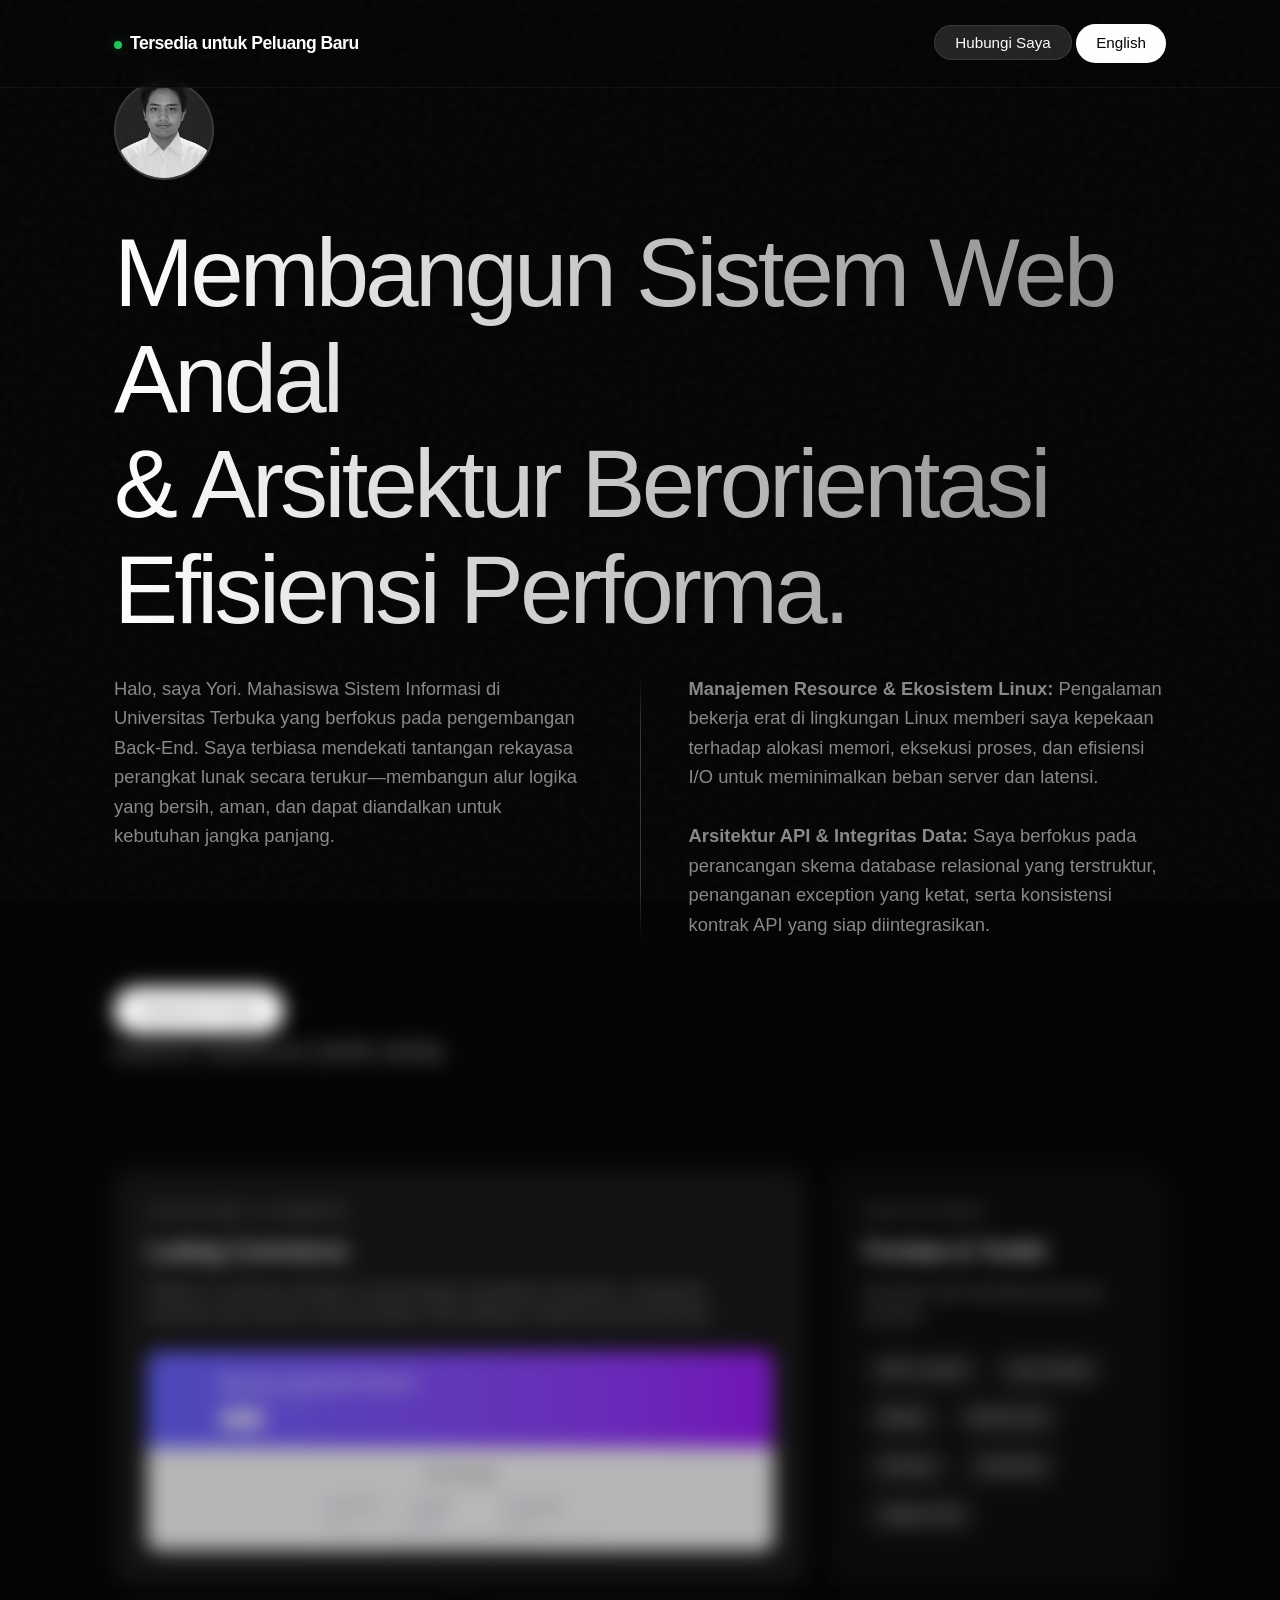
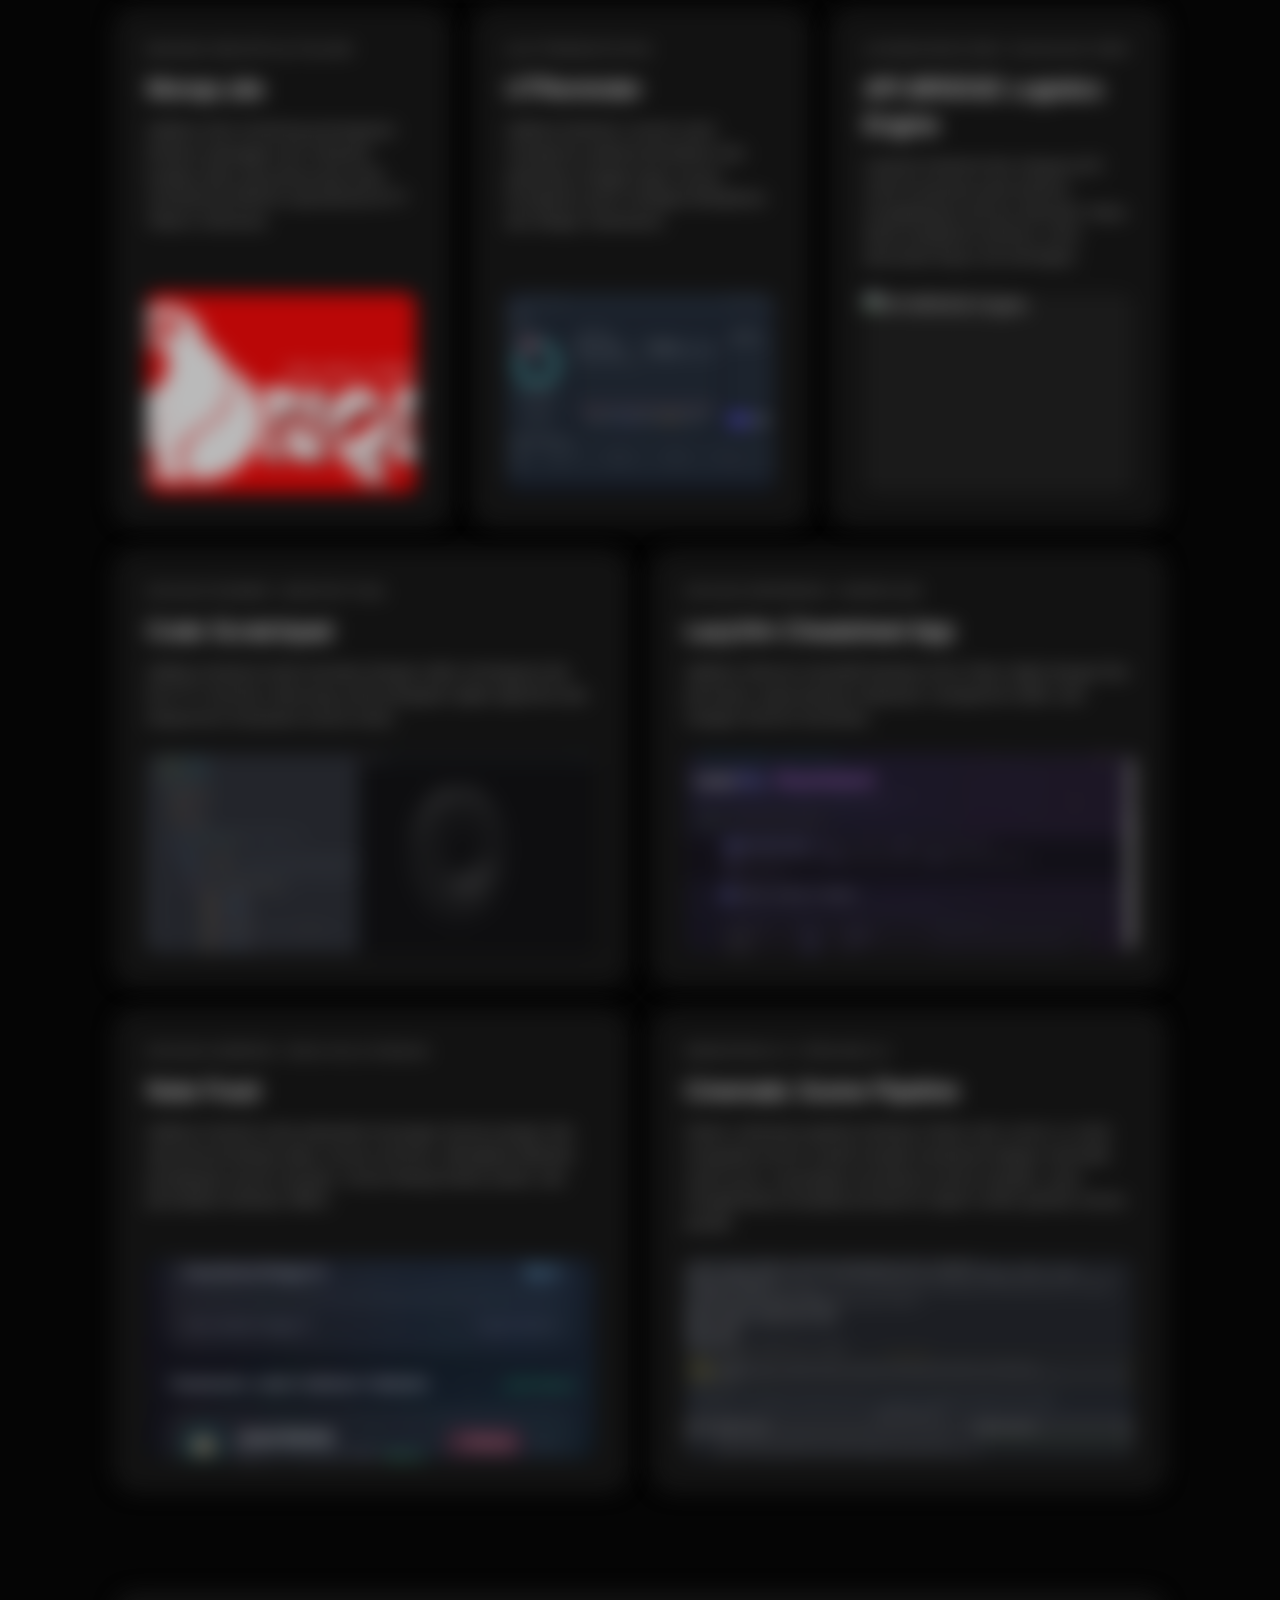
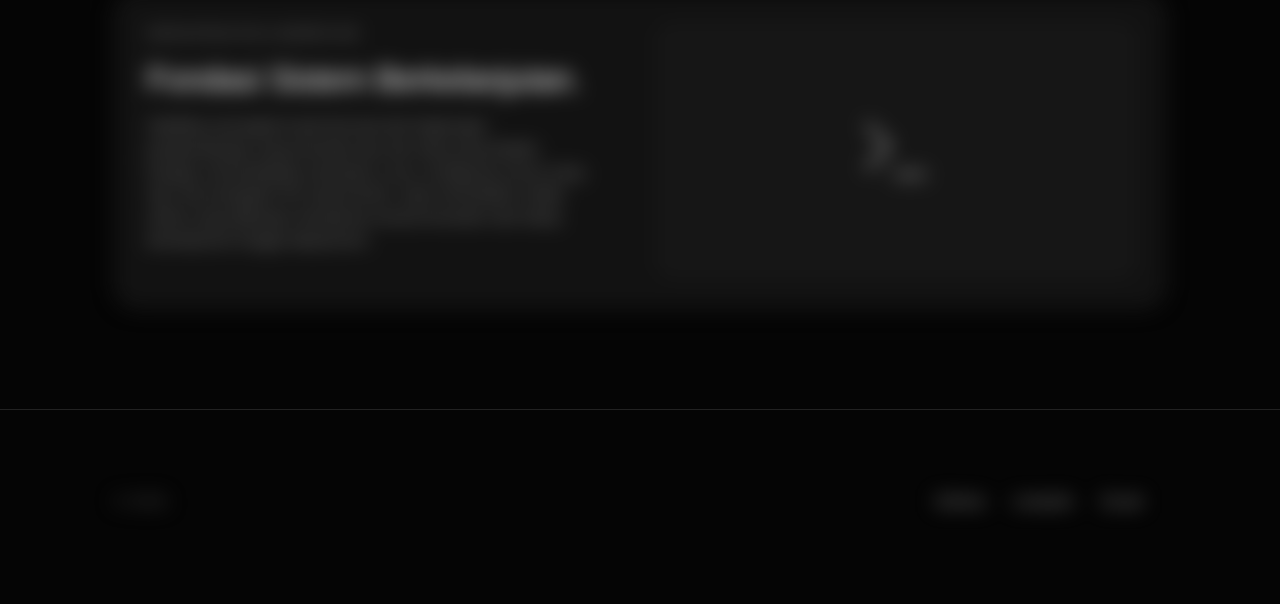
==== commit 55d6b876: "feat: add image asset" ====
--- a/index.html
+++ b/index.html
@@ -312,7 +312,7 @@
             </div>
             <div class="project-visual">
               <img
-                src="public/lazyvim-cheatsheet.png"
+                src="public/vim.jpeg"
                 alt="LazyVim Cheatsheet"
               />
             </div>
@@ -340,7 +340,7 @@
               </p>
             </div>
             <div class="project-visual">
-              <img src="public/notefood.jpg" alt="Note Food" />
+              <img src="public/notefood.jpeg" alt="Note Food" />
             </div>
           </div>
 
@@ -368,7 +368,7 @@
             </div>
             <div class="project-visual">
               <img
-                src="public/cinematic-pipeline.png"
+                src="public/pipe.png"
                 alt="Cinematic Scene Pipeline"
               />
             </div>
